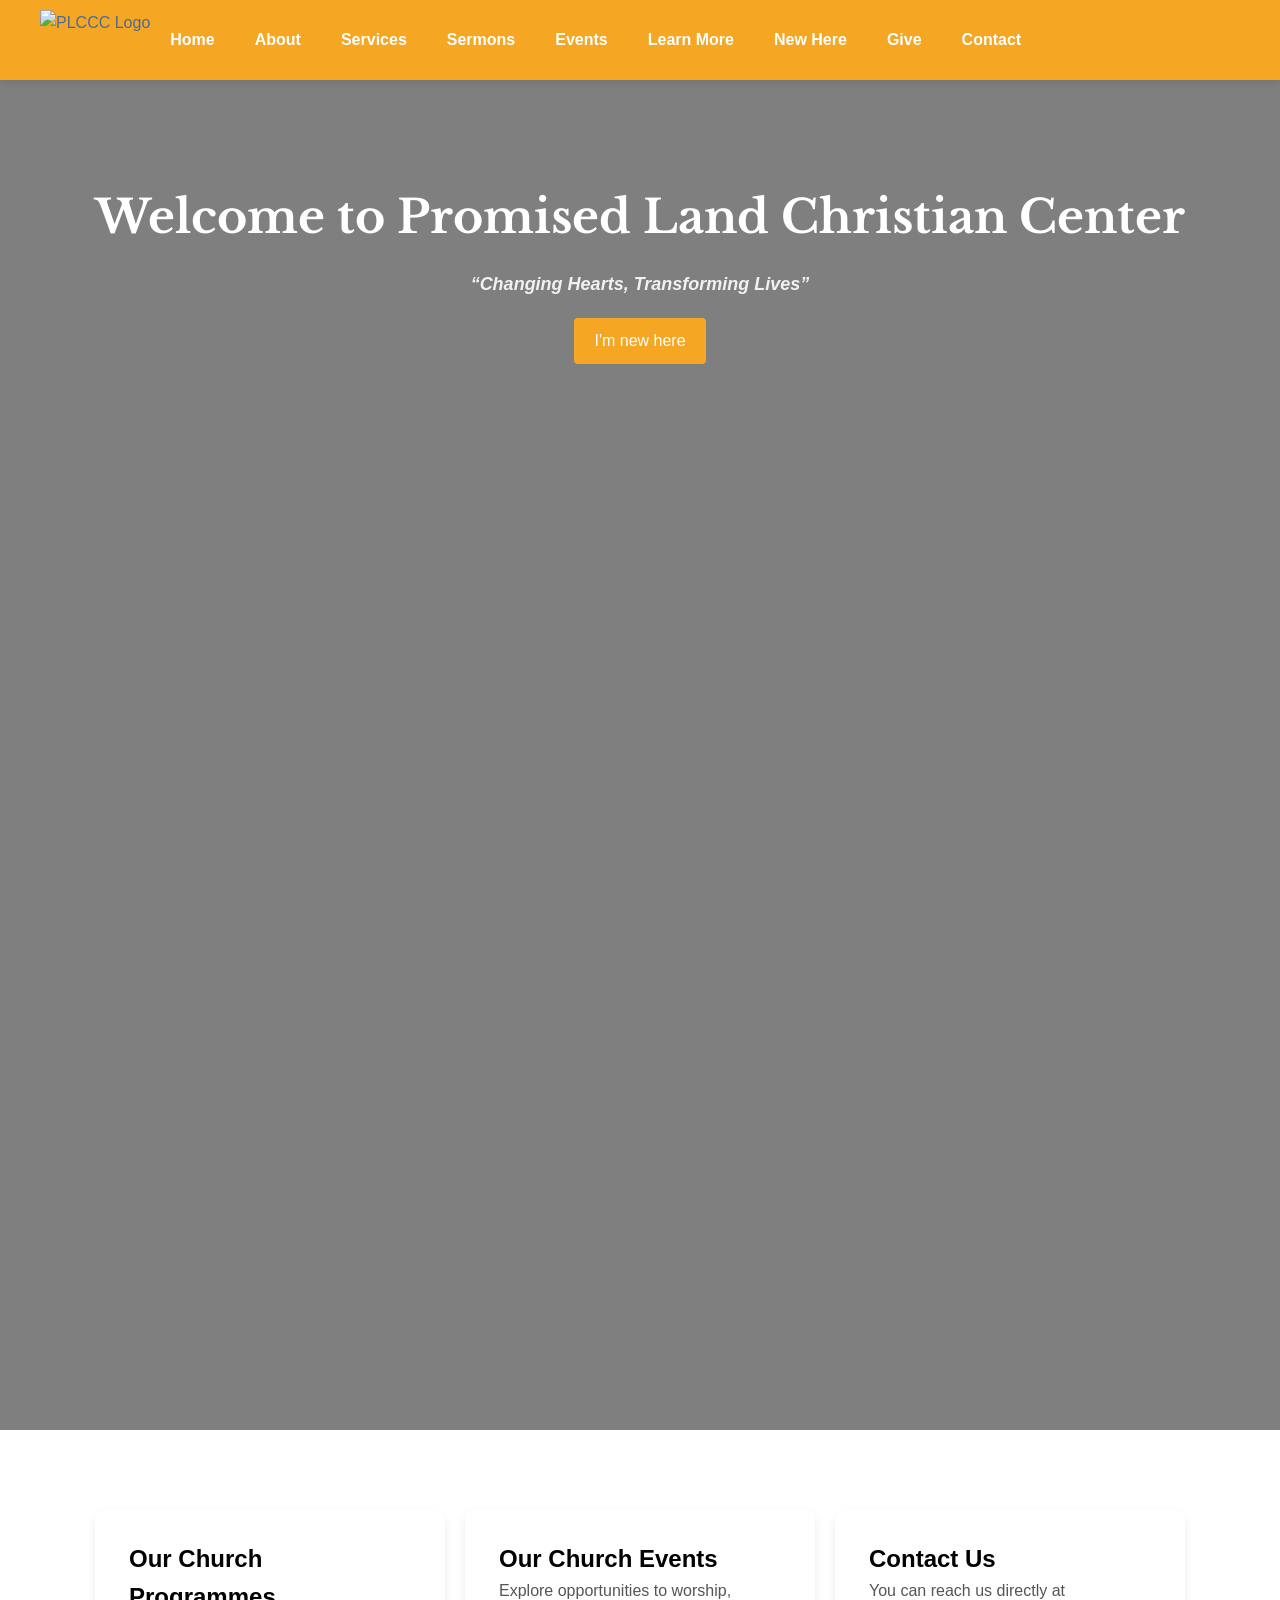
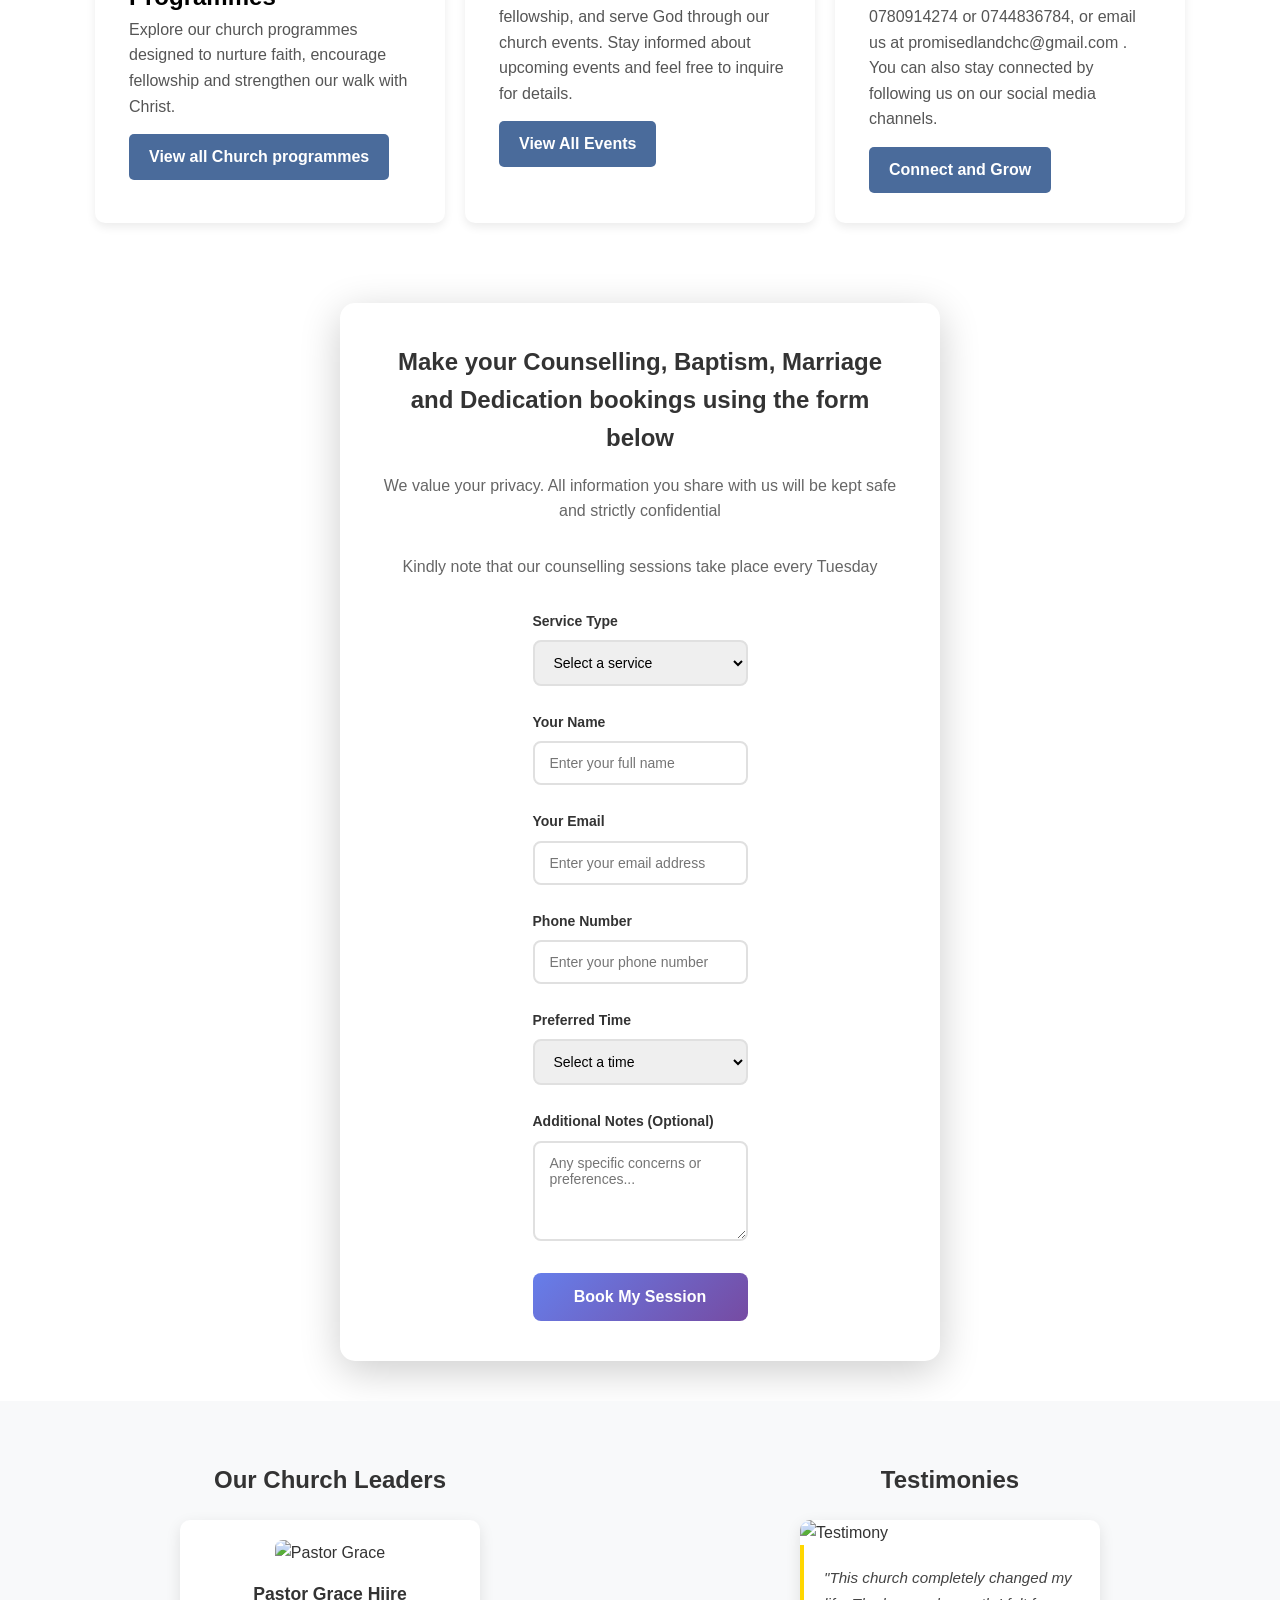
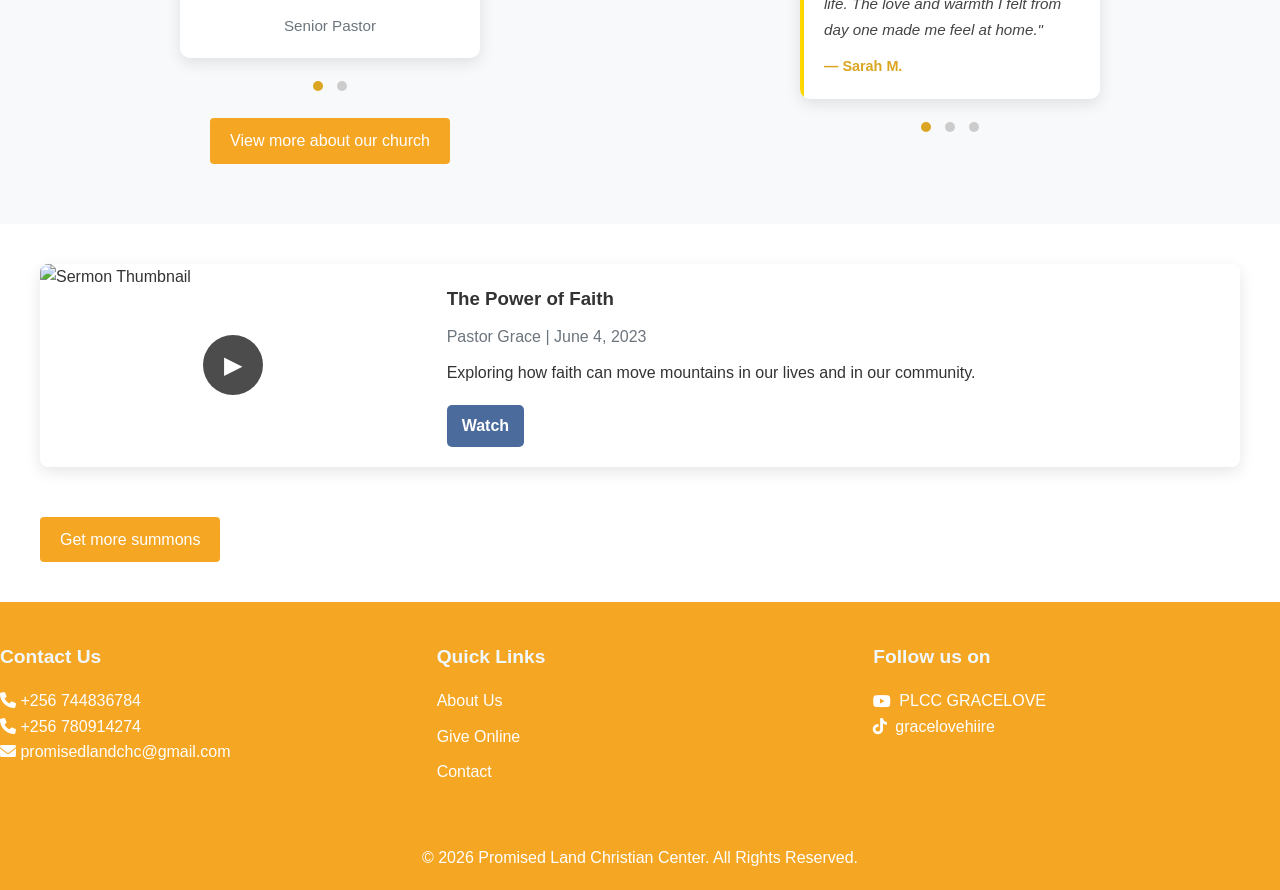
==== index.html @ 49cdf3f5 "Initial commit - code only" ====
<!DOCTYPE html>
<html lang="en">

<head>
    <meta charset="UTF-8">
    <meta name="viewport" content="width=device-width, initial-scale=1.0, maximum-scale=1.0, user-scalable=no">
    <title>Promised Land Christian Center - Home</title>
    <link rel="stylesheet" href="style.css">
    <link rel="stylesheet" href="https://cdnjs.cloudflare.com/ajax/libs/font-awesome/6.0.0/css/all.min.css">
    <link
        href="https://fonts.googleapis.com/css2?family=Playfair+Display:wght@600;700&family=Merriweather:wght@700&family=Cinzel:wght@600&display=swap"
        rel="stylesheet">
    <link
        href="https://fonts.googleapis.com/css2?family=Libre+Baskerville:wght@700&family=EB+Garamond:wght@600&family=Lora:wght@700&family=Forum&display=swap"
        rel="stylesheet">

</head>

<body>
    <header>
        <button class="mobile-menu-btn">☰</button>

        <nav class="desktop-nav">
            <div class="logo"><a href="index.html">
                    <img src="images/mee.png" alt="PLCCC Logo" class="logo">
                </a>
            </div>
            <ul>
                <li><a href="index.html">Home</a></li>
                <li><a href="about.html">About</a></li>
                <li><a href="services.html">Services</a></li>
                <li><a href="sermon.html">Sermons</a></li>
                <li><a href="events.html">Events</a></li>
                <li><a href="Learnmore.html">Learn More</a></li>
                <li><a href="new-here.html">New Here</a></li>
                <li><a href="give.html">Give</a></li>
                <li><a href="contact.html">Contact</a></li>
            </ul>
        </nav>
    </header>

    <div class="mobile-nav-overlay"></div>
    <nav class="mobile-nav">
        <ul>
            <li><a href="index.html">Home</a></li>
            <li><a href="about.html">About</a></li>
            <li><a href="services.html">Services</a></li>
            <li><a href="sermon.html">Sermons</a></li>
            <li><a href="events.html">Events</a></li>
            <li><a href="Learnmore.html">Learn More</a></li>
            <li><a href="new-here.html">New Here</a></li>
            <li><a href="give.html">Give</a></li>
            <li><a href="contact.html">Contact</a></li>
        </ul>
    </nav>
    <section class="hero">
        <div class="hero-content">
            <h1 style="font-family:'Libre Baskerville', serif; font-size:46px; font-weight:700; color:#ffffff;">
                Welcome to Promised Land Christian Center
            </h1>
            <h2 style="font-family:'Montserrat', sans-serif; font-size:18px; font-style:italic; color:#f1f1f1;">
                “Changing Hearts, Transforming Lives”
            </h2>
            <a href="new-here.html" class="btn">I'm new here</a>
        </div>
    </section>
    <div class="container" id="church-section">
        <section class="service-times">
            <h2>Our Church Programmes</h2>
            <p>Explore our church programmes designed to nurture faith, encourage fellowship and strengthen our walk
                with Christ.</p>
            <a href="services.html" class="btn">View all Church programmes</a>
        </section>

        <section>
            <h2>Our Church Events</h2>
            <p>Explore opportunities to worship, fellowship, and serve God through our church events. Stay informed
                about upcoming events and feel free to inquire for details.
            </p>
            <a href="events.html" class="btn">View All Events</a>
        </section>

        <section>
            <h2>Contact Us</h2>
            <p>You can reach us directly at 0780914274 or 0744836784, or email us at promisedlandchc@gmail.com
                . You can also stay connected by following us on our social media channels.
            </p>
            <a href="contact.html" class="btn">Connect and Grow</a>
        </section>
    </div>
    <div class="session">
        <h1>Make your Counselling, Baptism, Marriage and Dedication bookings using the form below</h1>
        <p>We value your privacy. All information you share with us will be kept safe and strictly confidential
        </p>
        <p>Kindly note that our counselling sessions take place every Tuesday</p>
        <form id="bookingForm" method="POST" action="submit_booking.php">
            <div class="form-group">
                <label for="serviceType">Service Type</label>
                <select id="serviceType" name="serviceType" required>
                    <option value="">Select a service</option>
                    <option value="counselling">Counselling</option>
                    <option value="baptism">Baptism</option>
                    <option value="marriage">Marriage</option>
                    <option value="dedication">Dedication</option>
                </select>
            </div>

            <div class="form-group">
                <label for="name">Your Name</label>
                <input type="text" id="name" name="name" required placeholder="Enter your full name">
            </div>
            <div class="form-group" id="childNameGroup">
                <label for="childName">Child's Name:</label>
                <input type="text" id="childName" name="childName">
            </div>

            <div class="form-group">
                <label for="email">Your Email</label>
                <input type="email" id="email" name="email" required placeholder="Enter your email address">
            </div>

            <div class="form-group">
                <label for="phone">Phone Number</label>
                <input type="tel" id="phone" name="phone" placeholder="Enter your phone number">
            </div>

            <div class="form-group" id="dateGroup">
                <label for="preferredDate">Preferred Date</label>
                <input type="date" id="preferredDate" name="preferredDate">
            </div>

            <div class="form-group">
                <label for="preferredTime">Preferred Time</label>
                <select id="preferredTime" name="preferredTime" required>
                    <option value="">Select a time</option>
                    <option value="09:00 AM">09:00 AM</option>
                    <option value="10:00 AM">10:00 AM</option>
                    <option value="11:00 AM">11:00 AM</option>
                    <option value="12:00 PM">12:00 PM</option>
                    <option value="01:00 PM">01:00 PM</option>
                    <option value="02:00 PM">02:00 PM</option>
                    <option value="03:00 PM">03:00 PM</option>
                    <option value="04:00 PM">04:00 PM</option>
                </select>
            </div>

            <div class="form-group">
                <label for="message">Additional Notes (Optional)</label>
                <textarea id="message" name="message" placeholder="Any specific concerns or preferences..."></textarea>
            </div>

            <button type="submit">Book My Session</button>
        </form>

        <div class="loader" id="loader" style="display:none;">Submitting...</div>

        <div class="confirmation" id="confirmation" style="display:none;">
            <h2>Booking Received!</h2>
            <p>Thank you for booking a session with us.</p>
        </div>
    </div>
    <section class="two-column-section">

        <!-- LEFT: Pastor Slideshow -->
        <div class="left-column">
            <h2>Our Church Leaders</h2>
            <div class="leaders-slideshow">
                <div class="leader-slide active">
                    <div class="leader-card">
                        <img src="images/Pastor Grace.jpg" alt="Pastor Grace">
                        <h3>Pastor Grace Hiire</h3>
                        <p>Senior Pastor</p>
                    </div>
                </div>
                <div class="leader-slide">
                    <div class="leader-card">
                        <img src="images/Pastor.jpg" alt="Pastor Kennedy">
                        <h3>Pastor Kennedy Hiire</h3>
                        <p>Senior Pastor</p>
                    </div>
                </div>
                <div class="slideshow-dots">
                    <span class="dot active" onclick="goToLeader(0)"></span>
                    <span class="dot" onclick="goToLeader(1)"></span>
                </div>
            </div>
            <div class="staff-button-wrapper">
                <a href="about.html" class="btn btn-church">View more about our church</a>
            </div>
        </div>

        <!-- RIGHT: Testimonies Slideshow -->
        <div class="right-column">
            <h2>Testimonies</h2>
            <div class="testimony-slideshow">
                <div class="testimony-slide active">
                    <div class="testimony-card">
                        <img src="images/2.jpg" alt="Testimony">
                        <div class="testimony-text">
                            <p>"This church completely changed my life. The love and warmth I felt from day one made me
                                feel at home."</p>
                            <span class="testimony-name">— Sarah M.</span>
                        </div>
                    </div>
                </div>
                <div class="testimony-slide">
                    <div class="testimony-card">
                        <img src="images/3.jpg" alt="Testimony">
                        <div class="testimony-text">
                            <p>"The teachings here have strengthened my faith in ways I never imagined. God is truly at
                                work in this place."</p>
                            <span class="testimony-name">— James K.</span>
                        </div>
                    </div>
                </div>
                <div class="testimony-slide">
                    <div class="testimony-card">
                        <img src="images/1.jpg" alt="Testimony">
                        <div class="testimony-text">
                            <p>"Promised Land Christian Center gave me a community that prays together and grows
                                together."</p>
                            <span class="testimony-name">— Ruth A.</span>
                        </div>
                    </div>
                </div>
                <div class="slideshow-dots">
                    <span class="dot active" onclick="goToTestimony(0)"></span>
                    <span class="dot" onclick="goToTestimony(1)"></span>
                    <span class="dot" onclick="goToTestimony(2)"></span>
                </div>
            </div>
        </div>
    </section>
    <section class="sermon-list">
        <div class="sermon-item" data-series="faith" data-speaker="john" data-date="2023-06-04">
            <div class="sermon-thumbnail">
                <img src="images/faith.jpg" alt="Sermon Thumbnail">
                <div class="play-button">▶</div>
            </div>
            <div class="sermon-details">
                <h3>The Power of Faith</h3>
                <p class="sermon-meta">Pastor Grace | June 4, 2023</p>
                <p class="sermon-description">Exploring how faith can move mountains in our lives and in our
                    community.</p>
                <div class="sermon-actions">
                    <a href="#" class="watch-button">Watch</a>
                </div>
            </div>
        </div>
        <a href="sermon.html" class="btn">Get more summons</a>
    </section>
    <footer>
        <div class="footer-content">
            <div class="footer-section">
                <h3 class="me" style="color:aliceblue">Contact Us</h3>
                <p><i class="fas fa-phone"></i> +256 744836784</p>
                <p><i class="fas fa-phone"></i> +256 780914274</p>
                <p><i class="fas fa-envelope"></i> promisedlandchc@gmail.com</p>
            </div>
            <div class="footer-section">
                <h3 class="me1" style="color:aliceblue">Quick Links</h3>
                <ul>
                    <li><a href="about.html">About Us</a></li>
                    <li><a href="give.html">Give Online</a></li>
                    <li><a href="contact.html">Contact</a></li>
                </ul>
            </div>
            <div class="footer-section">
                <h3 class="me2" style="color:aliceblue">Follow us on</h3>
                <div class="social-icons">
                    <ul class="social-list">

                        <a href="https://www.youtube.com/@PLCCGRACELOVE"><i class="fab fa-youtube"></i> PLCC
                            GRACELOVE</a>
                        <a href="https://www.tiktok.com/@gracelovehiire?_r=1&_t=ZM-929jctxKf0t"><i
                                class="fab fa-tiktok"></i>
                            gracelovehiire</a>
                    </ul>
                </div>
            </div>

        </div>
        </div>
        <div class="footer-bottom">
            <p>&copy; 2026 Promised Land Christian Center. All Rights Reserved.</p>
        </div>
    </footer>
    <div class="mobile-nav-overlay"></div>
    <script src="js/main.js"></script>
</body>

</html>
---- style.css ----
/* Global Styles */
:root {
    --primary-color: #4a6b9b;
    --secondary-color: #6d8cbc;
    --accent-color: #f5a623;
    --light-color: #f8f9fa;
    --dark-color: #343a40;
    --text-color: #333;
    --text-light: #6c757d;
}

* {
    margin: 0;
    padding: 0;
    box-sizing: border-box;
}

body {
    font-family: 'Open Sans', sans-serif;
    line-height: 1.6;
    color: var(--text-color);
    background-color: #fff;
}

a {
    text-decoration: none;
    color: var(--primary-color);
    transition: all 0.3s ease;
}

a:hover {
    color: var(--accent-color);
}

/*img {
    max-width: 100%;
    height: auto;
}*/
.container {
    display: flex;
    gap: 20px;
    padding: 40px;
    flex-wrap: wrap;
    justify-content: center;
}

.container section {
    background-color: white;
    padding: 30px;
    border-radius: 10px;
    flex: 1;
    min-width: 250px;
    max-width: 350px;
    border-left: 4px solid transparent;
    box-shadow: 0 4px 10px rgba(0, 0, 0, 0.08);
    transition: all 0.3s ease;
    cursor: pointer;
}

.container section:hover {
    transform: translateY(-8px);
    border-left: 4px solid gold;
    box-shadow: 0 10px 25px rgba(0, 0, 0, 0.15);
    background-color: #f0f7ff;
    /* light blue tint */
}

.container section h2 {
    color: black;
    transition: color 0.3s ease;
}

.container section:hover h2 {
    color: goldenrod;
}

.container section p {
    color: #555;
    transition: color 0.3s ease;
}

.container section:hover p {
    color: #222;
}

.container section .btn {
    display: inline-block;
    margin-top: 15px;
    padding: 10px 20px;
    background-color: #4a6b9b !important;
    color: white !important;
    border-radius: 5px;
    text-decoration: none;
    font-weight: 600;
    transition: all 0.3s ease;
}

.container section:hover .btn {
    background-color: gold !important;
    color: black !important;
    box-shadow: 0 4px 12px rgba(218, 165, 32, 0.4);
}


.pastors-container {
    display: flex;
    justify-content: center;
    align-items: center;
    min-height: 100vh;
    padding: 20px;
}

.pastors-section {
    text-align: center;
    max-width: 800px;
    width: 100%;
}

.pastor-card {
    margin: 30px 0;
    padding: 20px;
    background: #f9f9f9;
    border-radius: 8px;
    box-shadow: 0 2px 5px rgba(0, 0, 0, 0.1);
}

.pastor-card img {
    width: 200px;
    height: 200px;
    border-radius: 50%;
    object-fit: cover;
    margin: 15px auto;
    display: block;
}

.btn {
    display: inline-block;
    padding: 10px 20px;
    background: #f5a623;
    color: white;
    text-decoration: none;
    border-radius: 4px;
    margin-top: 20px;
}

/* Header Styles */
header {
    background-color: #f5a623;
    box-shadow: 0 2px 10px rgba(0, 0, 0, 0.1);
    position: sticky;
    top: 0;
    z-index: 1000;
}

.mobile-menu-btn {
    display: none;
}

nav.desktop-nav,
.desktop-nav {
    width: 100vw;
    margin-left: calc(-50vw + 50%);
    background-color: #f5a623;
    display: flex;
    align-items: center;
    height: 80px;
}

.desktop-nav .logo {
    padding-left: 20px;
}

.desktop-nav .logo img {
    height: 60px;
    display: block;
}

.desktop-nav ul {
    display: flex;
    justify-content: flex-start;
    align-items: center;
    list-style: none;
    background-color: #f5a623;
    margin: 0;
    padding: 0;
    max-width: 100%;
    flex: 1;
}

.desktop-nav ul li {
    margin: 0;
    padding: 0;
}

.desktop-nav ul li a {
    display: block;
    padding: 15px 20px;
    color: #fff !important;
    font-weight: 600;
    text-align: center;
    text-decoration: none !important;
    transition: background-color 0.3s ease;
}

.desktop-nav ul li a:hover {
    background-color: rgba(255, 255, 255, 0.15);
}

.desktop-nav ul li a.active {
    background-color: rgba(255, 255, 255, 0.25);
}

.mobile-nav {
    display: none;
}

.mobile-nav-overlay {
    display: none;
}

.hero {
    position: relative;
    color: white;
    text-align: center;
    padding: 100px 20px;
    margin-bottom: 40px;
    min-height: 150vh;
    height: 100%;
}

.hero h1 {
    font-size: 3rem;
    margin-bottom: 1rem;
    color: whitesmoke;
}

.hero p {
    font-size: 1rem;
    color: whitesmoke;
}

.hero-bg {
    position: absolute;
    inset: 0;
    background-size: cover;
    background-position: center;
    background-repeat: no-repeat;
    transition: opacity 1.5s ease-in-out;
    z-index: 0;
}

.hero-content {
    position: relative;
    z-index: 1;
}

.cta-button {
    display: inline-block;
    background-color: var(--accent-color);
    color: white;
    padding: 12px 25px;
    border-radius: 5px;
    font-weight: 600;
    text-transform: uppercase;
    letter-spacing: 1px;
    transition: all 0.3s ease;
}

.cta-button:hover {
    background-color: #e6951f;
    transform: translateY(-3px);
    box-shadow: 0 5px 15px rgba(0, 0, 0, 0.1);
}

.int {
    text-align: center;
}

.btn-church {
    display: block;
    margin: 0 auto;
    text-align: center;
    width: fit-content;
}

section {
    padding: 40px;
}

.btn:hover {
    background: #d4900a;
}

.page-header {
    text-align: center;
    margin-bottom: 40px;
}

.page-header h1 {
    font-size: 2.2rem;
    color: var(--primary-color);
    margin-bottom: 10px;
}

.two-column-section {
    display: flex;
    gap: 40px;
    padding: 60px 40px;
    align-items: flex-start;
    background-color: #f8f9fa;
}

.left-column,
.right-column {
    flex: 1;
    text-align: center;
}

.left-column h2,
.right-column h2 {
    font-size: 1.5rem;
    color: #333;
    margin-bottom: 20px;
}

.leaders-slideshow,
.testimony-slideshow {
    max-width: 300px;
    margin: 0 auto;
}

.leader-slide,
.testimony-slide {
    display: none;
}

.leader-slide.active,
.testimony-slide.active {
    display: block;
}

.leader-card {
    background: white;
    border-radius: 10px;
    box-shadow: 0 5px 15px rgba(0, 0, 0, 0.1);
    padding: 20px;
    text-align: center;
}

.leader-card img {
    width: 100%;
    height: 200px;
    object-fit: cover;
    border-radius: 8px;
    margin-bottom: 15px;
}

.leader-card h3 {
    font-size: 1.1rem;
    color: #333;
    margin-bottom: 5px;
}

.leader-card p {
    color: #6c757d;
    font-size: 0.95rem;
}

.testimony-card {
    background: white;
    border-radius: 10px;
    box-shadow: 0 5px 15px rgba(0, 0, 0, 0.1);
    overflow: hidden;
    text-align: left;
}

.testimony-card img {
    width: 100%;
    height: 180px;
    object-fit: cover;
}

.testimony-text {
    padding: 20px;
    border-left: 4px solid gold;
}

.testimony-text p {
    font-style: italic;
    color: #444;
    font-size: 0.95rem;
    line-height: 1.7;
    margin-bottom: 10px;
}

.testimony-name {
    color: goldenrod;
    font-weight: 600;
    font-size: 0.9rem;
}

.slideshow-dots {
    margin-top: 15px;
}

.dot {
    display: inline-block;
    width: 10px;
    height: 10px;
    background: #ccc;
    border-radius: 50%;
    margin: 0 5px;
    cursor: pointer;
    transition: background 0.3s ease;
}

.dot.active {
    background: goldenrod;
}

.staff-button-wrapper {
    margin-top: 20px;
}

@media (max-width: 768px) {
    .two-column-section {
        flex-direction: column;
        padding: 40px 20px;
    }
}


/* Responsive */
@media (max-width: 768px) {
    .two-column-section {
        flex-direction: column;
        padding: 40px 20px;
    }
}

.read-more-btn {
    color: goldenrod;
    font-weight: 600;
    cursor: pointer;
    font-size: 0.85rem;
    display: block;
    margin-top: 5px;
}

.read-more-btn:hover {
    color: #b8860b;
}

.animate-hidden {
    opacity: 0;
    transform: translateY(50px);
}

.animate-visible {
    opacity: 1;
    transform: translateY(0);
}

.about-leaders-section {
    padding: 60px 40px;
    text-align: center;
    background-color: #f8f9fa;
}

.about-leaders-section h2 {
    font-size: 2rem;
    color: #333;
    margin-bottom: 40px;
}

.about-leaders-grid {
    display: grid;
    grid-template-columns: repeat(4, 1fr);
    gap: 20px;
    max-width: 1200px;
    margin: 0 auto;
}

.about-leader-card {
    background: white;
    border-radius: 10px;
    box-shadow: 0 5px 15px rgba(0, 0, 0, 0.08);
    overflow: hidden;
    display: flex;
    flex-direction: column;
    transition: transform 0.3s ease, box-shadow 0.3s ease;
}

.about-leader-card:hover {
    transform: translateY(-5px);
    box-shadow: 0 10px 25px rgba(0, 0, 0, 0.15);
    border-left: 4px solid gold;
}

.about-leader-card img {
    width: 100%;
    height: 200px;
    object-fit: cover;
    object-position: top;
}

.about-leader-info {
    padding: 15px;
    text-align: left;
    border-top: 3px solid goldenrod;
}

.about-leader-info h3 {
    font-size: 1rem;
    color: #333;
    margin-bottom: 4px;
}

.about-leader-role {
    color: goldenrod;
    font-weight: 600;
    font-size: 0.85rem;
    margin-bottom: 8px;
}

.about-leader-bio {
    color: #6c757d;
    font-size: 0.85rem;
    line-height: 1.6;
}

@media (max-width: 1024px) {
    .about-leaders-grid {
        grid-template-columns: repeat(2, 1fr);
    }
}

@media (max-width: 600px) {
    .about-leaders-grid {
        grid-template-columns: 1fr;
    }
}

.gallery-section {
    padding: 60px 40px;
    text-align: center;
    background-color: #f8f9fa;
}

.gallery-section h2 {
    font-size: 2.5rem;
    color: #4a6b9b;
    margin-bottom: 10px;
}

.gallery-section p {
    font-size: 1.1rem;
    color: #6c757d;
    margin-bottom: 40px;
}

.gallery-grid {
    display: grid;
    grid-template-columns: repeat(auto-fit, minmax(300px, 1fr));
    gap: 20px;
    max-width: 1200px;
    margin: 0 auto;
}

.gallery-item {
    position: relative;
    overflow: hidden;
    border-radius: 10px;
    box-shadow: 0 5px 15px rgba(0, 0, 0, 0.1);
    cursor: pointer;
    transition: transform 0.3s ease;
    aspect-ratio: 4/3;
}

.gallery-item:hover {
    transform: translateY(-5px);
    box-shadow: 0 8px 25px rgba(0, 0, 0, 0.15);
}

.gallery-item img {
    width: 100%;
    height: 100%;
    object-fit: cover;
    transition: transform 0.3s ease;
}

.gallery-item:hover img {
    transform: scale(1.1);
}

.gallery-overlay {
    position: absolute;
    bottom: 0;
    left: 0;
    right: 0;
    background: linear-gradient(to top, rgba(0, 0, 0, 0.7), transparent);
    padding: 20px;
    transform: translateY(100%);
    transition: transform 0.3s ease;
}

.gallery-item:hover .gallery-overlay {
    transform: translateY(0);
}

.gallery-overlay span {
    color: white;
    font-size: 1.2rem;
    font-weight: 600;
    text-shadow: 2px 2px 4px rgba(0, 0, 0, 0.5);
}

.card-slides {
    width: 100%;
    height: 100%;
    position: relative;
}

.card-slide {
    position: absolute;
    top: 0;
    left: 0;
    width: 100%;
    height: 100%;
    object-fit: cover;
    opacity: 0;
    transition: opacity 0.8s ease;
}

.card-slide.active {
    opacity: 1;
}

@media (max-width: 768px) {
    .gallery-grid {
        grid-template-columns: repeat(auto-fit, minmax(250px, 1fr));
        gap: 15px;
    }

    .gallery-section {
        padding: 40px 20px;
    }

    .gallery-section h2 {
        font-size: 2rem;
    }


    .event-cards {
        display: grid;
        grid-template-columns: repeat(auto-fit, minmax(250px, 1fr));
        gap: 20px;
        margin-bottom: 30px;
    }
}

.connect-card {
    display: flex;
    gap: 30px;
    background: white;
    border-radius: 15px;
    box-shadow: 0 5px 20px rgba(0, 0, 0, 0.1);
    padding: 30px;
    max-width: 900px;
    margin: 40px auto;
    flex-wrap: wrap;
}

/* LEFT */
.connect-left {
    flex: 1;
    min-width: 220px;
    border-right: 2px solid #f0f0f0;
    padding-right: 30px;
}

.connect-left h3 {
    color: #333;
    font-size: 1.2rem;
    margin-bottom: 12px;
}

.connect-desc {
    color: #6c757d;
    font-size: 0.9rem;
    line-height: 1.7;
    margin-bottom: 20px;
}

.daily-list {
    list-style: none;
    padding: 0;
    margin-bottom: 25px;
    display: flex;
    flex-direction: column;
    gap: 10px;
}

.daily-list li {
    font-size: 0.9rem;
    color: #444;
    display: flex;
    align-items: center;
    gap: 8px;
    background: #f8f9fa;
    padding: 8px 12px;
    border-radius: 6px;
    border-left: 3px solid goldenrod;
}

.follow-title {
    margin-bottom: 15px;
}

.connect-icons {
    display: flex;
    flex-direction: column;
    gap: 15px;
    align-items: flex-start;
}

.icon-btn {
    display: flex;
    align-items: center;
    gap: 12px;
    padding: 10px 20px;
    border-radius: 10px;
    text-decoration: none;
    font-weight: 600;
    font-size: 0.95rem;
    transition: transform 0.2s ease;
    width: 180px;
    justify-content: center;
}

.tiktok-btn {
    background: linear-gradient(45deg, #00f2ea, #ff0050);
    color: white;
}

.tiktok-btn i {
    font-size: 1.3rem;
}

.meet-btn {
    background: #f1f3f4;
    color: #333;
}

.meet-btn img {
    width: 22px;
    height: 22px;
}

@keyframes bounce {

    0%,
    100% {
        transform: translateY(0);
    }

    25% {
        transform: translateY(-10px);
    }

    50% {
        transform: translateY(-5px);
    }

    75% {
        transform: translateY(-8px);
    }
}

.icon-btn.bouncing {
    animation: bounce 0.6s ease;
}

/* RIGHT */
.connect-right {
    flex: 1;
    min-width: 220px;
}

.connect-right h3 {
    color: #333;
    font-size: 1.2rem;
    margin-bottom: 20px;
}

.programme-list {
    list-style: none;
    padding: 0;
    display: flex;
    flex-direction: column;
    gap: 12px;
}

.programme-list li {
    background: #f8f9fa;
    border-radius: 8px;
    padding: 12px 15px;
    border-left: 4px solid goldenrod;
}

.prog-title {
    font-weight: 700;
    color: #333;
    margin-bottom: 6px;
    font-size: 0.95rem;
}

.programme-list li p {
    margin: 3px 0;
    font-size: 0.88rem;
    color: #555;
    display: flex;
    align-items: center;
    gap: 8px;
}

@media (max-width: 768px) {
    .connect-left {
        border-right: none;
        border-bottom: 2px solid #f0f0f0;
        padding-right: 0;
        padding-bottom: 20px;
    }
}

.event-card {
    background-color: white;
    border-radius: 8px;
    box-shadow: 0 5px 15px rgba(0, 0, 0, 0.1);
    padding: 20px;
    transition: transform 0.3s ease;
}

.event-card:hover {
    transform: translateY(-5px);
}

.sermon-container {
    display: flex;
    flex-wrap: wrap;
    gap: 30px;
    margin-bottom: 40px;
}

.sermon-video {
    flex: 1;
    min-width: 300px;
}

.sermon-info {
    flex: 1;
    min-width: 300px;
}

footer {
    background-color: #f5a623;
    color: white;
    padding: 40px 0 20px;
}

.footer-content {
    display: grid;
    grid-template-columns: repeat(auto-fit, minmax(250px, 1fr));
    gap: 30px;
    margin-bottom: 30px;
}

.footer-section h3 {
    color: var(--accent-color);
    margin-bottom: 15px;
    font-size: 1.2rem;
}

.footer-section ul {
    list-style: none;
}

.footer-section ul li {
    margin-bottom: 10px;
}

.footer-section ul li a {
    color: white;
}

.footer-bottom {
    text-align: center;
    padding-top: 20px;
    border-top: blue;
}

.social-icons a {
    opacity: 1 !important;
    color: white;
}

.social-list {
    list-style: none;
    padding-left: 0;
}

.social-list li {
    margin-bottom: 10px;
}

.social-list a {
    color: white;
    text-decoration: none;
    display: flex;
    align-items: center;
    gap: 8px;
}

.session {
    max-width: 600px;
    width: 90%;
    margin: 40px auto;
    background: white;
    padding: 40px;
    border-radius: 15px;
    box-shadow: 0 10px 40px rgba(0, 0, 0, 0.2);
    display: flex;
    flex-direction: column;
    align-items: center;
    justify-content: center;
}

.session h1 {
    color: #333;
    margin-bottom: 15px;
    font-size: 24px;
    text-align: center;
}

.session p {
    color: #666;
    margin-bottom: 30px;
    text-align: center;
    line-height: 1.6;
}

.form-group {
    margin-bottom: 25px;
    display: block;
    width: 100%;
}

label {
    display: block;
    margin-bottom: 8px;
    color: #333;
    font-weight: 600;
    font-size: 14px;
}

input[type="text"],
input[type="email"],
input[type="tel"],
input[type="date"],
select,
textarea {
    width: 100%;
    padding: 12px 15px;
    border: 2px solid #e0e0e0;
    border-radius: 8px;
    font-size: 14px;
    transition: all 0.3s ease;
    font-family: inherit;
}

input:focus,
select:focus,
textarea:focus {
    outline: none;
    border-color: #667eea;
    box-shadow: 0 0 0 3px rgba(102, 126, 234, 0.1);
}

textarea {
    resize: vertical;
    min-height: 100px;
}

button[type="submit"] {
    width: 100%;
    padding: 15px;
    background: linear-gradient(135deg, #667eea 0%, #764ba2 100%);
    color: white;
    border: none;
    border-radius: 8px;
    font-size: 16px;
    font-weight: 600;
    cursor: pointer;
    transition: transform 0.2s ease, box-shadow 0.2s ease;
}

button[type="submit"]:hover {
    transform: translateY(-2px);
    box-shadow: 0 5px 20px rgba(102, 126, 234, 0.4);
}

button[type="submit"]:active {
    transform: translateY(0);
}

.loader {
    text-align: center;
    color: #667eea;
    font-size: 18px;
    padding: 20px;
    font-weight: 600;
}

.confirmation {
    text-align: center;
    padding: 30px;
    background: #f0f7ff;
    border-radius: 8px;
    border: 2px solid #667eea;
}

.confirmation h2 {
    color: #667eea;
    margin-bottom: 10px;
}

.confirmation p {
    color: #333;
    margin: 0;
}

.hidden {
    display: none !important;
}

.work {
    background: linear-gradient(rgba(0, 0, 0, 0.5), rgba(0, 0, 0, 0.5)), url('images/about.jpg');
    background-size: cover;
    background-position: center;
    background-repeat: no-repeat;
    color: white;
    text-align: center;
    padding: 100px 20px;
    margin-bottom: 40px;
    min-height: 50vh;
    height: 100%;
}

.about-section {
    margin-bottom: 40px;
}

.staff-grid {
    display: grid;
    grid-template-columns: repeat(auto-fit, minmax(200px, 1fr));
    gap: 30px;
    margin-top: 30px;
}

.staff-member {
    text-align: center;
}

.staff-member img {
    border-radius: 50%;
    width: 150px;
    height: 150px;
    object-fit: cover;
    margin-bottom: 15px;
    border: 5px solid var(--light-color);
    box-shadow: 0 5px 15px rgba(0, 0, 0, 0.1);
}

.programme {
    font-size: 1.2rem;
    text-align: center;
}

.service-cards {
    display: grid;
    grid-template-columns: repeat(auto-fit, minmax(250px, 1fr));
    gap: 20px;
    margin: 30px 0;
}

.service-card {
    background-color: white;
    border-radius: 8px;
    box-shadow: 0 5px 15px rgba(0, 0, 0, 0.1);
    padding: 20px;
    text-align: center;
}

.location-container {
    display: flex;
    flex-wrap: wrap;
    gap: 30px;
    margin: 30px 0;
}

.address {
    flex: 1;
    min-width: 300px;
}

.map {
    flex: 2;
    min-width: 300px;
    height: 400px;
}

.map iframe {
    width: 100%;
    height: 100%;
    border-radius: 8px;
}

.ministries-grid {
    display: grid;
    grid-template-columns: repeat(auto-fit, minmax(300px, 1fr));
    gap: 30px;
    margin: 30px 0;
}

.ministry-card {
    background-color: white;
    border-radius: 8px;
    overflow: hidden;
    box-shadow: 0 5px 15px rgba(0, 0, 0, 0.1);
    transition: transform 0.3s ease;
}

.ministry-card:hover {
    transform: translateY(-5px);
}

.ministry-card h2 {
    padding: 15px 20px 0;
    color: var(--primary-color);
}

.ministry-card p {
    padding: 10px 20px;
    color: var(--text-light);
}

.ministry-card .cta-button {
    margin: 15px 20px 20px;
    display: inline-block;
}

.calendar-navigation {
    display: flex;
    justify-content: space-between;
    align-items: center;
    margin: 20px 0;
}

.calendar-grid {
    display: grid;
    grid-template-columns: repeat(7, 1fr);
    gap: 10px;
    margin-bottom: 30px;
}

.calendar-header {
    background-color: var(--primary-color);
    color: white;
    text-align: center;
    padding: 10px;
    font-weight: bold;
}

.calendar-day {
    background-color: white;
    border: 1px solid #eee;
    padding: 10px;
    min-height: 80px;
    position: relative;
}

.calendar-day.empty {
    background-color: #f9f9f9;
}

.event-item {
    display: flex;
    margin-bottom: 20px;
    background-color: white;
    border-radius: 8px;
    overflow: hidden;
    box-shadow: 0 5px 15px rgba(0, 0, 0, 0.1);
}

.event-date {
    background-color: var(--primary-color);
    color: white;
    padding: 15px;
    text-align: center;
    min-width: 80px;
    display: flex;
    flex-direction: column;
    justify-content: center;
}

.event-day {
    font-size: 1.8rem;
    font-weight: bold;
    line-height: 1;
}

.event-month {
    font-size: 0.9rem;
    text-transform: uppercase;
}

.event-details {
    padding: 15px;
    flex-grow: 1;
}

.event-time {
    color: var(--text-light);
    margin: 5px 0;
}

.sermon-filter {
    background-color: white;
    padding: 20px;
    border-radius: 8px;
    box-shadow: 0 5px 15px rgba(0, 0, 0, 0.1);
    margin-bottom: 30px;
}

.filter-options {
    display: flex;
    flex-wrap: wrap;
    gap: 15px;
}

.filter-options select {
    padding: 10px 15px;
    border-radius: 5px;
    border: 1px solid #ddd;
    flex: 1;
    min-width: 200px;
}

.sermon-item {
    display: flex;
    flex-wrap: wrap;
    margin-bottom: 30px;
    background-color: white;
    border-radius: 8px;
    overflow: hidden;
    box-shadow: 0 5px 15px rgba(0, 0, 0, 0.1);
}

.sermon-thumbnail {
    position: relative;
    flex: 1;
    min-width: 300px;
}

.sermon-thumbnail img {
    width: 100%;
    height: 100%;
    object-fit: cover;
}

.play-button {
    position: absolute;
    top: 50%;
    left: 50%;
    transform: translate(-50%, -50%);
    background-color: rgba(0, 0, 0, 0.7);
    color: white;
    width: 60px;
    height: 60px;
    border-radius: 50%;
    display: flex;
    align-items: center;
    justify-content: center;
    font-size: 1.5rem;
}

.sermon-details {
    flex: 2;
    min-width: 300px;
    padding: 20px;
}

.sermon-meta {
    color: var(--text-light);
    margin: 10px 0;
}

.sermon-actions {
    display: flex;
    gap: 15px;
    margin-top: 20px;
}

.watch-button,
.listen-button,
.notes-button {
    padding: 8px 15px;
    border-radius: 5px;
    font-weight: 600;
}

.watch-button {
    background-color: var(--primary-color);
    color: white;
}

.listen-button {
    background-color: var(--accent-color);
    color: white;
}

.notes-button {
    background-color: #eee;
    color: var(--text-color);
}

.podcast-platforms {
    display: flex;
    flex-wrap: wrap;
    gap: 15px;
    margin-top: 20px;
}

.podcast-button {
    padding: 10px 20px;
    border-radius: 5px;
    color: white;
    font-weight: 600;
    display: inline-flex;
    align-items: center;
    gap: 10px;
}

.apple {
    background-color: #a4b8d4;
}

.spotify {
    background-color: #1DB954;
}

.google {
    background-color: #4285F4;
}

/* Contact Page Styles */
.contact-container {
    display: flex;
    flex-wrap: wrap;
    gap: 30px;
    margin: 30px 0;
}

.contact-info {
    flex: 1;
    min-width: 300px;
}

.staff-contacts {
    margin-top: 20px;
}

.staff-contact {
    background-color: white;
    padding: 15px;
    border-radius: 8px;
    box-shadow: 0 5px 15px rgba(0, 0, 0, 0.1);
    margin-bottom: 15px;
}

.contact-form-container {
    flex: 1;
    min-width: 300px;
}

.contact-form {
    background-color: white;
    padding: 20px;
    border-radius: 8px;
    box-shadow: 0 5px 15px rgba(0, 0, 0, 0.1);
}

.success-message {
    display: none;
    color: #4a6b9b;
    background-color: #d4edda;
    border: 1px solid #c3e6cb;
    padding: 10px 15px;
    border-radius: 5px;
    margin-bottom: 15px;
    font-weight: bold;
    opacity: 0;
    transition: opacity 0.5s ease-in-out;
    align-items: center;
    gap: 8px;
}

.success-message.show {
    display: flex;
    opacity: 1;
}

.success-message.hide {
    opacity: 0;
}

.map-section {
    margin-top: 40px;
}

.map-container {
    height: 400px;
    border-radius: 8px;
    overflow: hidden;
    box-shadow: 0 5px 15px rgba(0, 0, 0, 0.1);
}

/* Social Media Section Styles*/
.contact-info .social-container {
    background: white;
    border-radius: 20px;
    padding: 40px 30px;
    margin-top: 30px;
    box-shadow: 0 5px 20px rgba(0, 0, 0, 0.1);
    text-align: center;
}

.contact-info .social-container h2 {
    color: #333;
    font-size: 1.8em;
    margin-bottom: 15px;
    font-weight: 600;
}

.contact-info .social-container p {
    color: #666;
    font-size: 1em;
    margin-bottom: 30px;
    line-height: 1.6;
}

.contact-info .social-links {
    display: flex;
    justify-content: center;
    gap: 30px;
    flex-wrap: wrap;
}

.contact-info .social-link {
    display: flex;
    flex-direction: column;
    align-items: center;
    text-decoration: none !important;
    transition: transform 0.3s ease;
}

.contact-info .social-link:hover {
    transform: translateY(-10px);
}

.contact-info .icon-wrapper {
    width: 80px;
    height: 80px;
    border-radius: 50%;
    display: flex;
    align-items: center;
    justify-content: center;
    margin-bottom: 12px;
    transition: all 0.3s ease;
    box-shadow: 0 5px 15px rgba(0, 0, 0, 0.2);
}

.contact-info .tiktok-icon {
    background: linear-gradient(45deg, #00f2ea, #ff0050);
}

.contact-info .youtube-icon {
    background: #FF0000;
}

.contact-info .social-link:hover .icon-wrapper {
    box-shadow: 0 8px 25px rgba(0, 0, 0, 0.3);
    transform: scale(1.1);
}

.contact-info .icon-wrapper svg {
    width: 40px;
    height: 40px;
    fill: white;
}

.contact-info .social-name {
    color: #333;
    font-size: 1.1em;
    font-weight: 600;
    margin-top: 5px;
}

.welcome-section {
    display: flex;
    flex-wrap: wrap;
    gap: 2rem;
    margin-bottom: 3rem;
}

.welcome-content {
    flex: 1;
    min-width: 300px;
}

.welcome-image {
    flex: 1;
    min-width: 300px;
}

.welcome-image img {
    width: 100%;
    border-radius: 8px;
    box-shadow: 0 4px 8px rgba(0, 0, 0, 0.1);
}

.expect-container {
    display: grid;
    grid-template-columns: repeat(auto-fit, minmax(300px, 1fr));
    gap: 2rem;
    margin: 2rem 0;
}

.expect-item {
    background: #ddd;
    padding: 1.5rem;
    border-radius: 8px;
    text-align: center;
}

.expect-icon {
    font-size: 2rem;
    color: var(--primary-color);
    margin-bottom: 1rem;
}

.faq-container {
    max-width: 800px;
    margin: 2rem auto;
}

.faq-item {
    margin-bottom: 1rem;
    border: 1px solid #ddd;
    border-radius: 5px;
    overflow: hidden;
}

.faq-question {
    width: 100%;
    padding: 1rem;
    text-align: left;
    background: #f5f5f5;
    border: none;
    cursor: pointer;
    display: flex;
    justify-content: space-between;
    align-items: center;
    font-size: 1rem;
}

.faq-question i {
    transition: transform 0.3s ease;
}

.faq-question.active i {
    transform: rotate(180deg);
}

.faq-answer {
    padding: 0 1rem;
    max-height: 0;
    overflow: hidden;
    transition: max-height 0.3s ease, padding 0.3s ease;
}

.faq-answer.show {
    padding: 1rem;
    max-height: 500px;
}

.visit-form {
    display: grid;
    grid-template-columns: repeat(auto-fit, minmax(300px, 1fr));
    gap: 1rem;
    max-width: 800px;
    margin: 2rem auto;
}

.form-group.full-width {
    grid-column: 1 / -1;
}

.steps-container {
    display: grid;
    grid-template-columns: repeat(auto-fit, minmax(200px, 1fr));
    gap: 2rem;
    margin: 2rem 0;
}

.step {
    text-align: center;
    padding: 1.5rem;
    background: #f9f9f9;
    border-radius: 8px;
}

.step-number {
    width: 40px;
    height: 40px;
    background: var(--primary-color);
    color: white;
    border-radius: 50%;
    display: flex;
    align-items: center;
    justify-content: center;
    margin: 0 auto 1rem;
    font-weight: bold;
}

.true {
    text-align: center;
    margin: 20px 0;
}

.giving-options {
    margin: 30px auto;
    max-width: 1200px;
    padding: 0 20px;
}

.giving-options-row {
    display: grid;
    grid-template-columns: repeat(2, 1fr);
    gap: 30px;
}

.giving-option {
    background-color: white;
    padding: 20px;
    border-radius: 8px;
    box-shadow: 0 5px 15px rgba(0, 0, 0, 0.1);
    text-align: center;
}

.mobile-money-section {
    margin: 30px auto;
    max-width: 1200px;
    padding: 0 20px;
}

.mobile-money-section .giving-option {
    text-align: left;
}

.mobile-money-section .giving-option>h3 {
    text-align: center;
    margin-bottom: 20px;
    font-size: 1.5em;
}

.payment-methods-container {
    display: grid;
    grid-template-columns: repeat(2, 1fr);
    gap: 20px;
    margin-top: 15px;
}

.payment-method {
    background-color: #f8f9fa;
    border: 1px solid #e0e0e0;
    border-radius: 6px;
    padding: 15px;
    box-shadow: 0 2px 5px rgba(0, 0, 0, 0.05);
}

.method-header {
    display: flex;
    align-items: center;
    gap: 10px;
    margin-bottom: 15px;
    padding-bottom: 10px;
    border-bottom: 1px solid #dee2e6;
}

.mobile-money-logo {
    width: 40px;
    height: 40px;
    object-fit: contain;
    border-radius: 5px;
}

.method-header h4 {
    margin: 0;
    font-size: 1.1em;
    color: #2c3e50;
}

.payment-steps {
    margin: 0;
    padding-left: 20px;
    font-size: 0.9em;
    line-height: 1.8;
}

.payment-steps li {
    margin-bottom: 10px;
}

.payment-steps strong {
    background-color: #e7f3ff;
    padding: 2px 6px;
    border-radius: 3px;
    font-family: 'Courier New', monospace;
    font-size: 0.95em;
    color: #0056b3;
}

.payment-steps em {
    color: #6c757d;
    font-style: italic;
    font-size: 0.85em;
}

.back {
    background-image: url('images/index.jpg');
    background-size: cover;
    background-position: center;
    background-repeat: no-repeat;
    background-attachment: fixed;
    position: relative;
    padding: 40px 20px;
}

.back::before {
    content: '';
    position: absolute;
    top: 0;
    left: 0;
    right: 0;
    bottom: 0;
    background-color: rgba(0, 0, 0, 0.5);
    z-index: 0;
}

.back>* {
    position: relative;
    z-index: 1;
}

.giving-form-section {
    margin: 50px auto;
    max-width: 1200px;
    padding: 0 20px;
}

.giving-form-section h2 {
    text-align: center;
    margin-bottom: 30px;
}

.giving-form {
    max-width: 600px;
    margin: 0 auto;
    background-color: white;
    padding: 30px;
    border-radius: 8px;
    box-shadow: 0 5px 15px rgba(0, 0, 0, 0.1);
}

.giving-info {
    max-width: 1200px;
    margin: 50px auto;
    padding: 30px 20px;
    text-align: center;
}

.giving-info h2,
.giving-info h3 {
    margin-top: 30px;
    margin-bottom: 15px;
}

.thank-you-message {
    background: linear-gradient(135deg, #667eea 0%, #764ba2 100%);
    color: white;
    padding: 3rem 2rem;
    border-radius: 15px;
    text-align: center;
    margin: 2rem auto;
    max-width: 600px;
    box-shadow: 0 10px 40px rgba(0, 0, 0, 0.2);
    animation: slideIn 0.5s ease-out;
}

.success-icon {
    width: 80px;
    height: 80px;
    background: rgba(255, 255, 255, 0.2);
    border: 3px solid white;
    border-radius: 50%;
    display: flex;
    align-items: center;
    justify-content: center;
    font-size: 3rem;
    margin: 0 auto 1.5rem;
    animation: scaleIn 0.6s ease-out;
}

.thank-you-message h2 {
    font-size: 2rem;
    margin-bottom: 1rem;
    color: white;
}

.thank-you-message p {
    font-size: 1.1rem;
    margin: 0.8rem 0;
    line-height: 1.6;
}

.thank-you-message .blessing {
    font-style: italic;
    margin-top: 1.5rem;
    font-size: 1.05rem;
    opacity: 0.95;
}

.thank-you-message .cta-button {
    margin-top: 2rem;
    background: white;
    color: #667eea;
    border: none;
    font-weight: 600;
}

.thank-you-message .cta-button:hover {
    background: #f0f0f0;
    transform: translateY(-2px);
}

.back-button {
    background-color: transparent;
    color: #495057;
    border: 1px solid #ced4da;
    padding: 12px 24px;
    border-radius: 8px;
    cursor: pointer;
    font-size: 16px;
    margin-left: 10px;
    transition: background-color 0.3s;
}

.back-button:hover {
    background-color: #f1f1f1;
}

.cta-button {
    margin-right: 10px;
}

@keyframes slideIn {
    from {
        opacity: 0;
        transform: translateY(30px);
    }

    to {
        opacity: 1;
        transform: translateY(0);
    }
}

@keyframes scaleIn {
    from {
        transform: scale(0);
    }

    to {
        transform: scale(1);
    }
}

/* Mobile Styles */
@media (max-width: 768px) {

    /* Mobile styles */
    @media (max-width: 768px) {
        .mobile-menu-btn {
            display: block;
            position: absolute;
            top: 15px;
            right: 20px;
            background: none;
            border: none;
            font-size: 28px;
            color: #ffffff;
            cursor: pointer;
            z-index: 1001;
        }

        /* Show logo on mobile */
        .desktop-nav {
            display: block !important;
            padding: 10px 0;
        }

        .desktop-nav .logo {
            display: block;
            text-align: center;
            padding: 10px 0;
        }

        .desktop-nav .logo img {
            height: 50px;
            margin: 0 auto;
        }

        /* Hide desktop menu items */
        .desktop-nav ul {
            display: none !important;
        }

        /* Mobile navigation menu */
        .mobile-nav {
            display: none;
            position: fixed;
            top: 0;
            left: 0;
            width: 100%;
            height: 100vh;
            background-color: #f5a623;
            padding-top: 100px;
            z-index: 999;
        }

        .mobile-nav.active {
            display: block;
        }

        .mobile-nav ul {
            list-style: none;
            padding: 0;
            margin: 0;
        }

        .mobile-nav ul li {
            text-align: center;
            border-bottom: 1px solid rgba(255, 255, 255, 0.1);
        }

        .mobile-nav ul li a {
            display: block;
            padding: 20px;
            color: #ffffff;
            text-decoration: none;
            font-weight: 600;
            font-size: 18px;
        }

        .mobile-nav ul li a:hover {
            background-color: rgba(255, 255, 255, 0.15);
        }

        .mobile-nav-overlay {
            display: none;
            position: fixed;
            top: 0;
            left: 0;
            width: 100%;
            height: 100vh;
            background-color: rgba(0, 0, 0, 0.5);
            z-index: 998;
        }

        .mobile-nav-overlay.active {
            display: block;
        }
    }

    .hero h1 {
        font-size: 2rem;
    }

    nav ul {
        flex-wrap: wrap;
    }

    nav ul li {
        flex: 1 1 50%;
        text-align: center;
    }

    .sermon-container,
    .location-container {
        flex-direction: column;
    }

    .sermon-video iframe {
        height: 300px;
    }

    .giving-options-row {
        grid-template-columns: 1fr;
    }

    .payment-methods-container {
        grid-template-columns: 1fr;
    }
}

@media (max-width: 600px) {
    .session {
        padding: 25px;
    }

    .session h1 {
        font-size: 20px;
    }
}

@media (max-width: 480px) {
    .hero {
        padding: 80px 15px;
    }

    nav ul li {
        flex: 1 1 100%;
    }

    .cta-button {
        padding: 10px 20px;
    }

    .contact-info .social-container {
        padding: 30px 20px;
    }

    .contact-info .social-container h2 {
        font-size: 1.5em;
    }

    .contact-info .icon-wrapper {
        width: 70px;
        height: 70px;
    }

    .contact-info .icon-wrapper svg {
        width: 35px;
        height: 35px;
    }
}
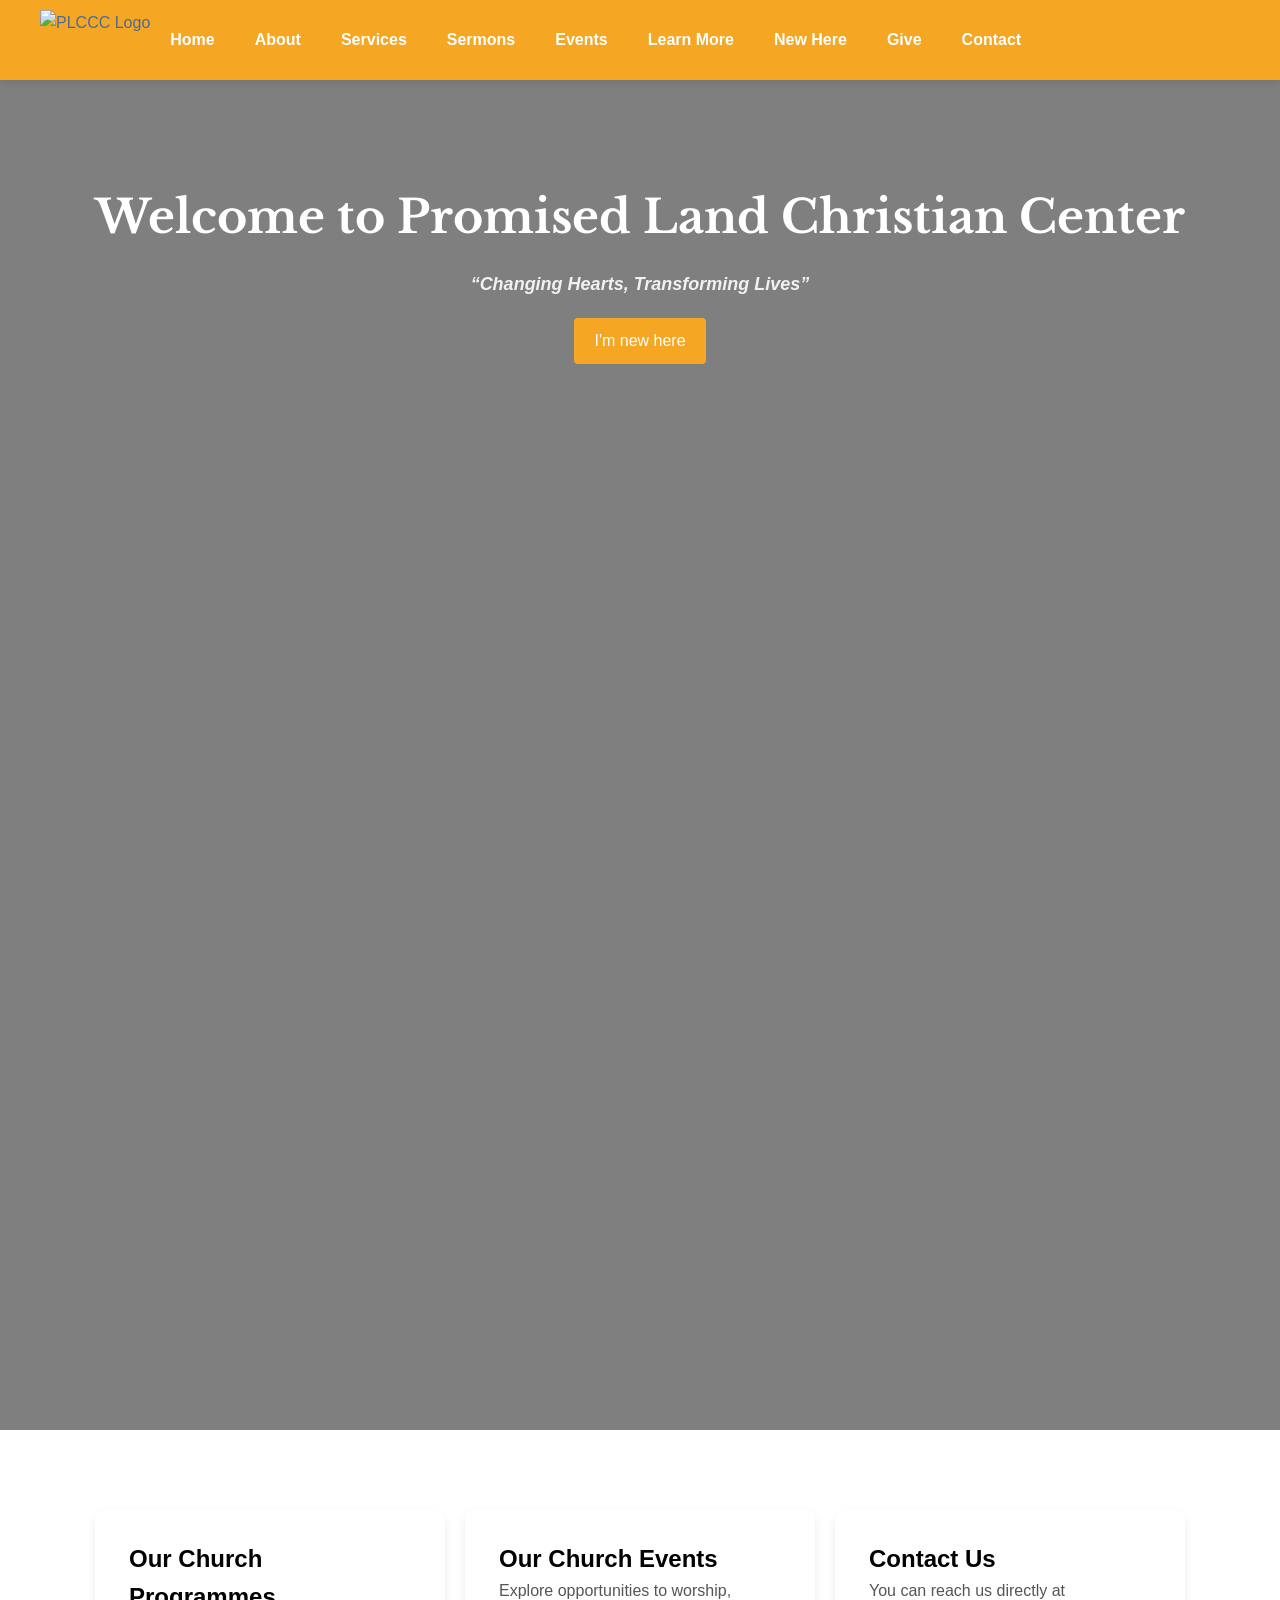
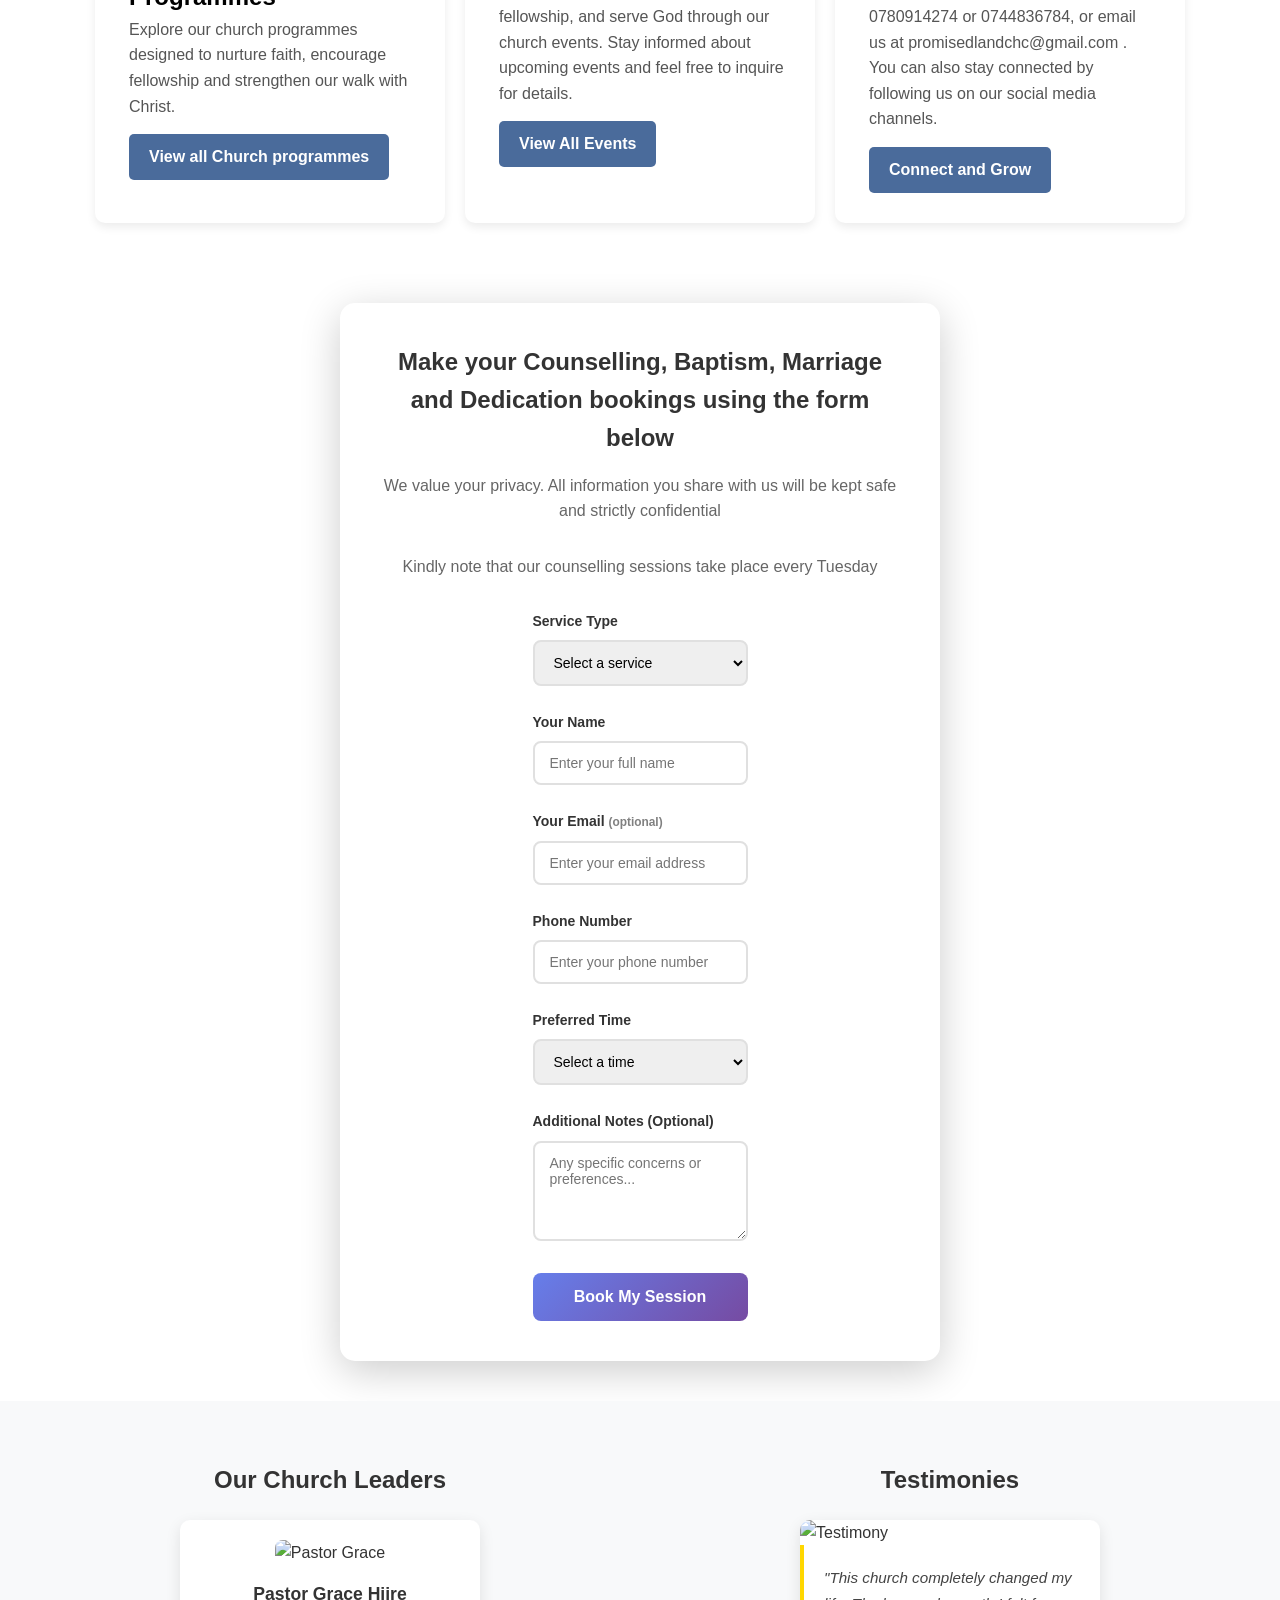
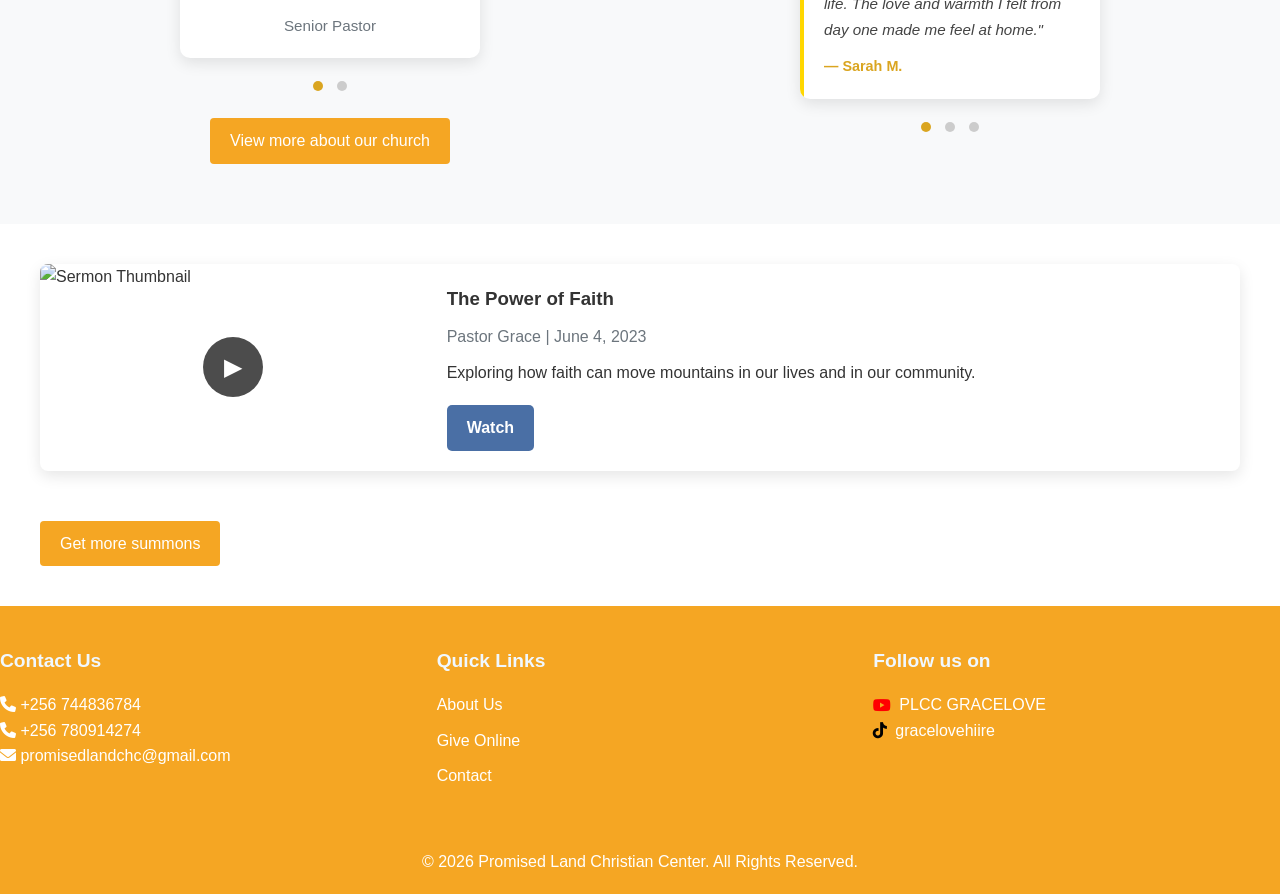
==== commit 81a16749: "Form validation and other changes" ====
--- a/index.html
+++ b/index.html
@@ -113,15 +113,15 @@
                 <label for="childName">Child's Name:</label>
                 <input type="text" id="childName" name="childName">
             </div>
-
-            <div class="form-group">
-                <label for="email">Your Email</label>
-                <input type="email" id="email" name="email" required placeholder="Enter your email address">
-            </div>
-
+            <div class="form-group">
+                <label for="email">Your Email <span style="color: gray; font-size: 0.85em;">(optional)</span></label>
+                <input type="email" id="email" name="email" placeholder="Enter your email address">
+            </div>
             <div class="form-group">
                 <label for="phone">Phone Number</label>
                 <input type="tel" id="phone" name="phone" placeholder="Enter your phone number">
+                <span id="phoneError" style="color: red; font-size: 0.85em; display:none;">Please enter a valid Ugandan
+                    phone number (e.g. 0703331189)</span>
             </div>
 
             <div class="form-group" id="dateGroup">
--- a/style.css
+++ b/style.css
@@ -438,6 +438,22 @@
     }
 }
 
+.fa-youtube {
+    color: #FF0000;
+}
+
+.fa-tiktok {
+    color: #010101;
+}
+
+/*.fa-phone {
+    color: #25D366;
+}
+
+.fa-envelope {
+    color: #EA4335;
+}*/
+
 .read-more-btn {
     color: goldenrod;
     font-weight: 600;
@@ -449,6 +465,15 @@
 
 .read-more-btn:hover {
     color: #b8860b;
+}
+
+.history-img {
+    float: right;
+    width: 250px;
+    height: 300px;
+    margin: 0 0 15px 20px;
+    border-radius: 8px;
+    object-fit: cover;
 }
 
 .animate-hidden {
@@ -1309,20 +1334,70 @@
     display: flex;
     gap: 15px;
     margin-top: 20px;
-}
-
-.watch-button,
-.listen-button,
-.notes-button {
-    padding: 8px 15px;
+    flex-wrap: wrap;
+    /* so they wrap on small screens */
+}
+
+.watch-button {
+    display: inline-block;
+    /* key fix — removes full-width stretching */
+    padding: 10px 20px;
+    background-color: #4a6fa5;
+    color: white;
+    text-decoration: none;
     border-radius: 5px;
-    font-weight: 600;
-}
-
-.watch-button {
-    background-color: var(--primary-color);
-    color: white;
-}
+    font-weight: bold;
+}
+
+.subscribe-btn {
+    border-radius: 50px;
+    padding: 12px 30px;
+    animation: bounce 1.5s infinite, glow 2s infinite alternate;
+    transition: transform 0.2s ease, box-shadow 0.2s ease;
+    display: inline-block;
+    text-decoration: none;
+    font-weight: bold;
+    letter-spacing: 1px;
+    text-transform: uppercase;
+}
+
+.subscribe-btn:hover {
+    animation: none;
+    transform: scale(1.08);
+    box-shadow: 0 8px 25px rgba(230, 168, 0, 0.6);
+    cursor: pointer;
+}
+
+.subscribe-btn:active {
+    transform: scale(0.95);
+}
+
+@keyframes bounce {
+
+    0%,
+    100% {
+        transform: translateY(0);
+    }
+
+    30% {
+        transform: translateY(-8px);
+    }
+
+    60% {
+        transform: translateY(-4px);
+    }
+}
+
+@keyframes glow {
+    from {
+        box-shadow: 0 0 8px rgba(230, 168, 0, 0.4);
+    }
+
+    to {
+        box-shadow: 0 0 20px rgba(230, 168, 0, 0.9);
+    }
+}
+
 
 .listen-button {
     background-color: var(--accent-color);
@@ -1628,6 +1703,14 @@
     padding: 1.5rem;
     background: #f9f9f9;
     border-radius: 8px;
+    opacity: 0;
+    transform: translateY(30px);
+    transition: opacity 0.6s ease, transform 0.6s ease;
+}
+
+.step.visible {
+    opacity: 1;
+    transform: translateY(0);
 }
 
 .step-number {
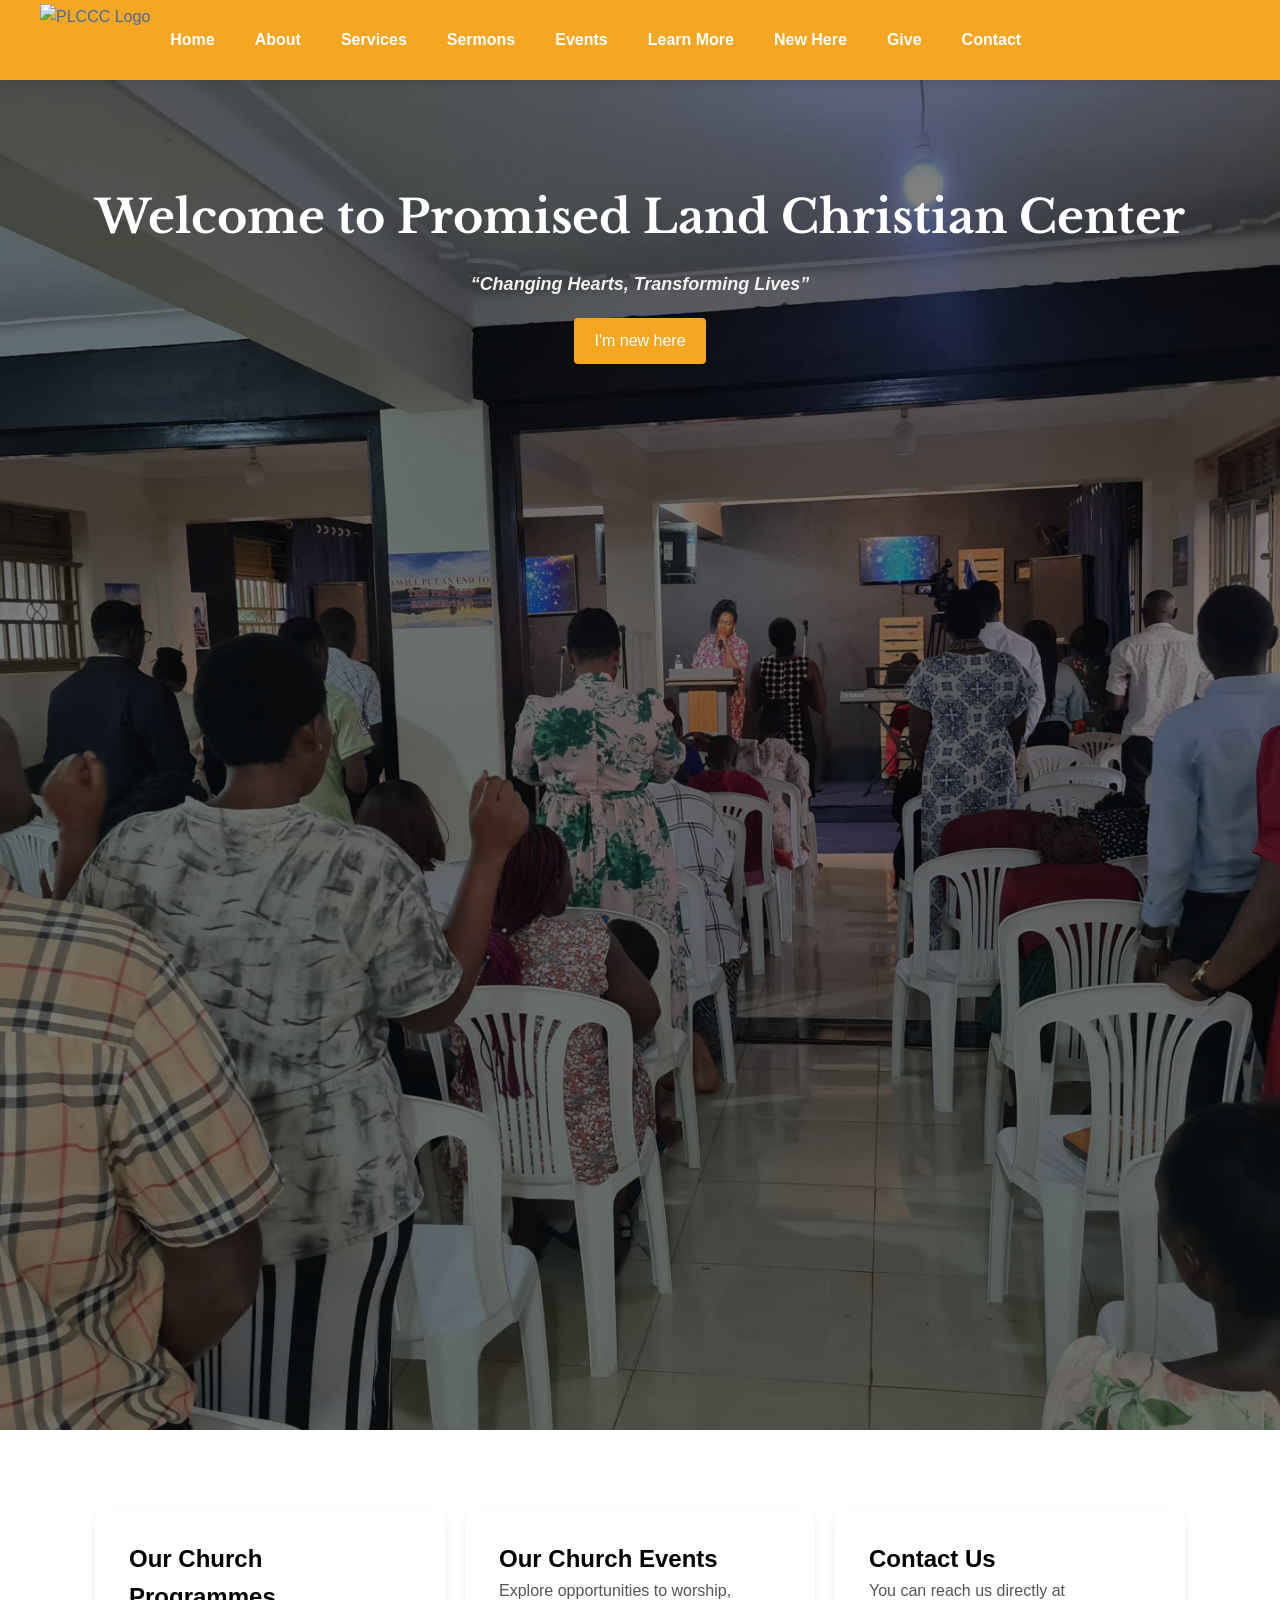
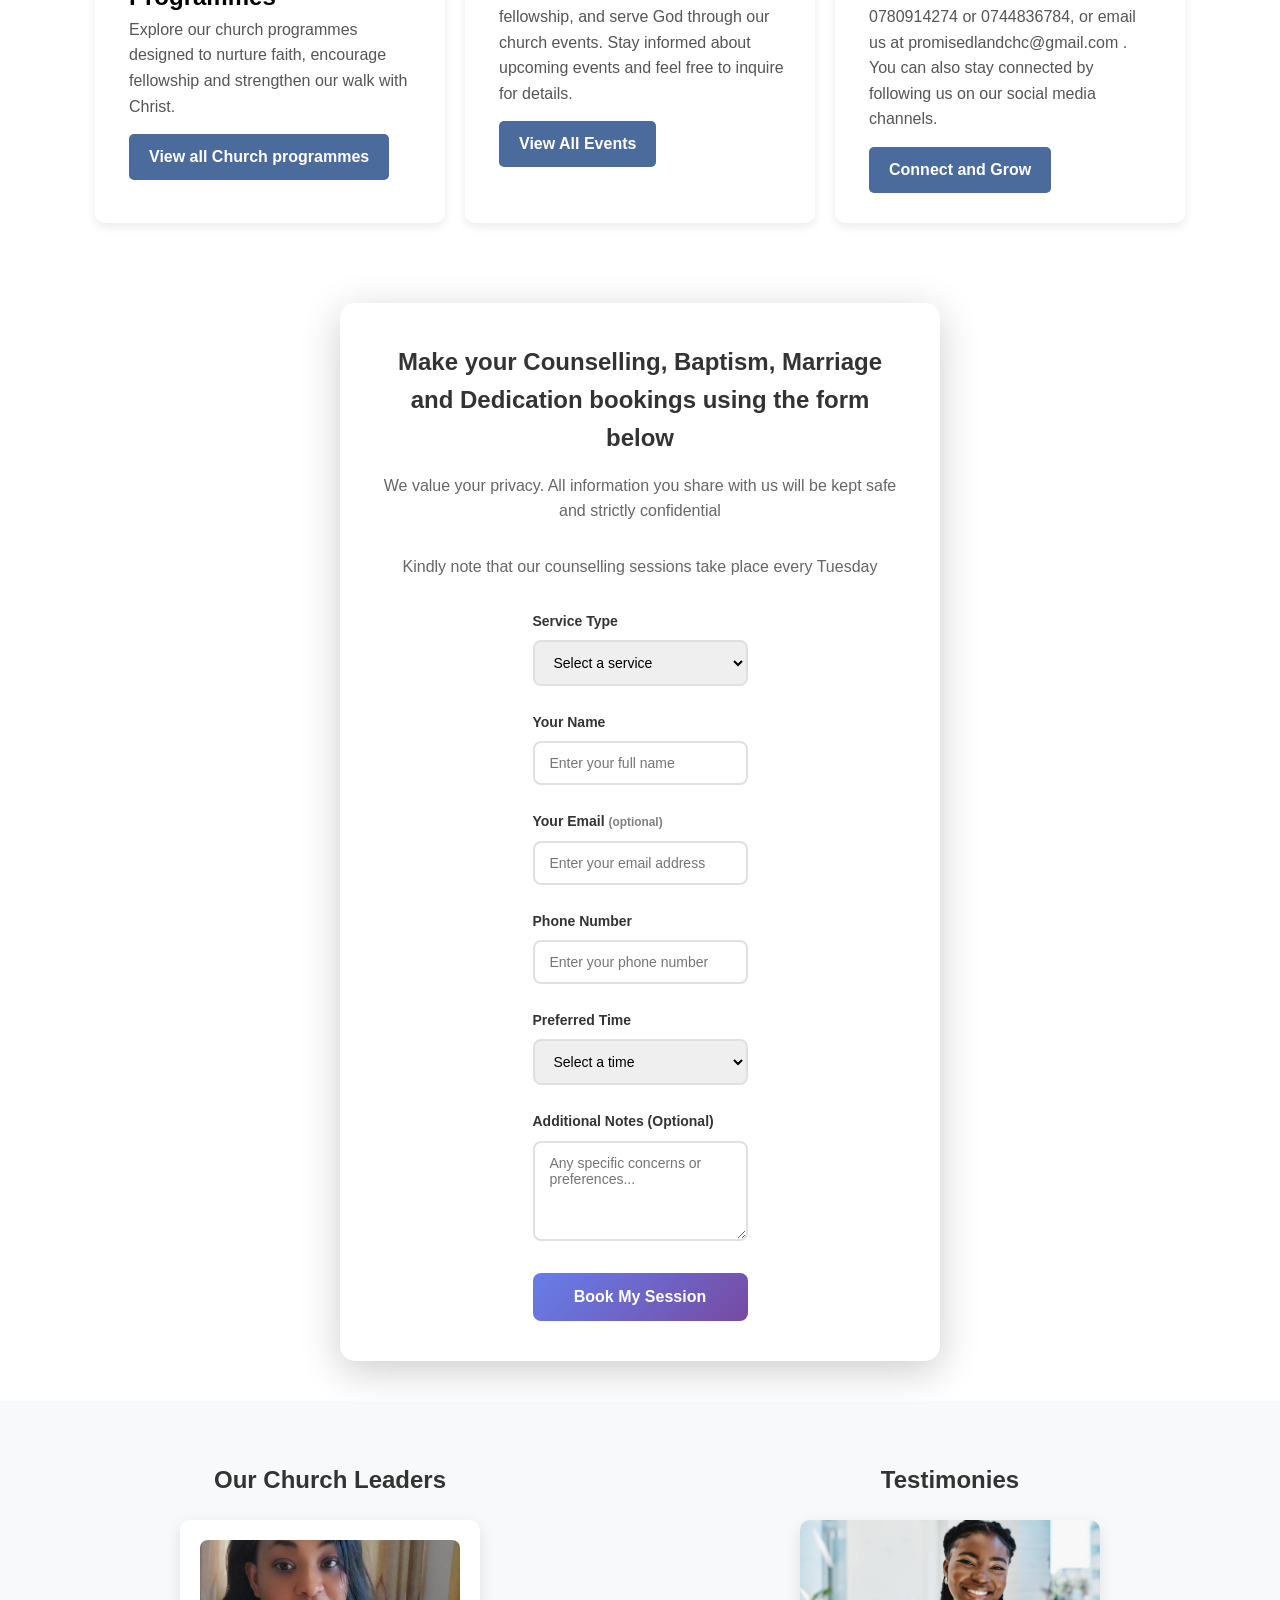
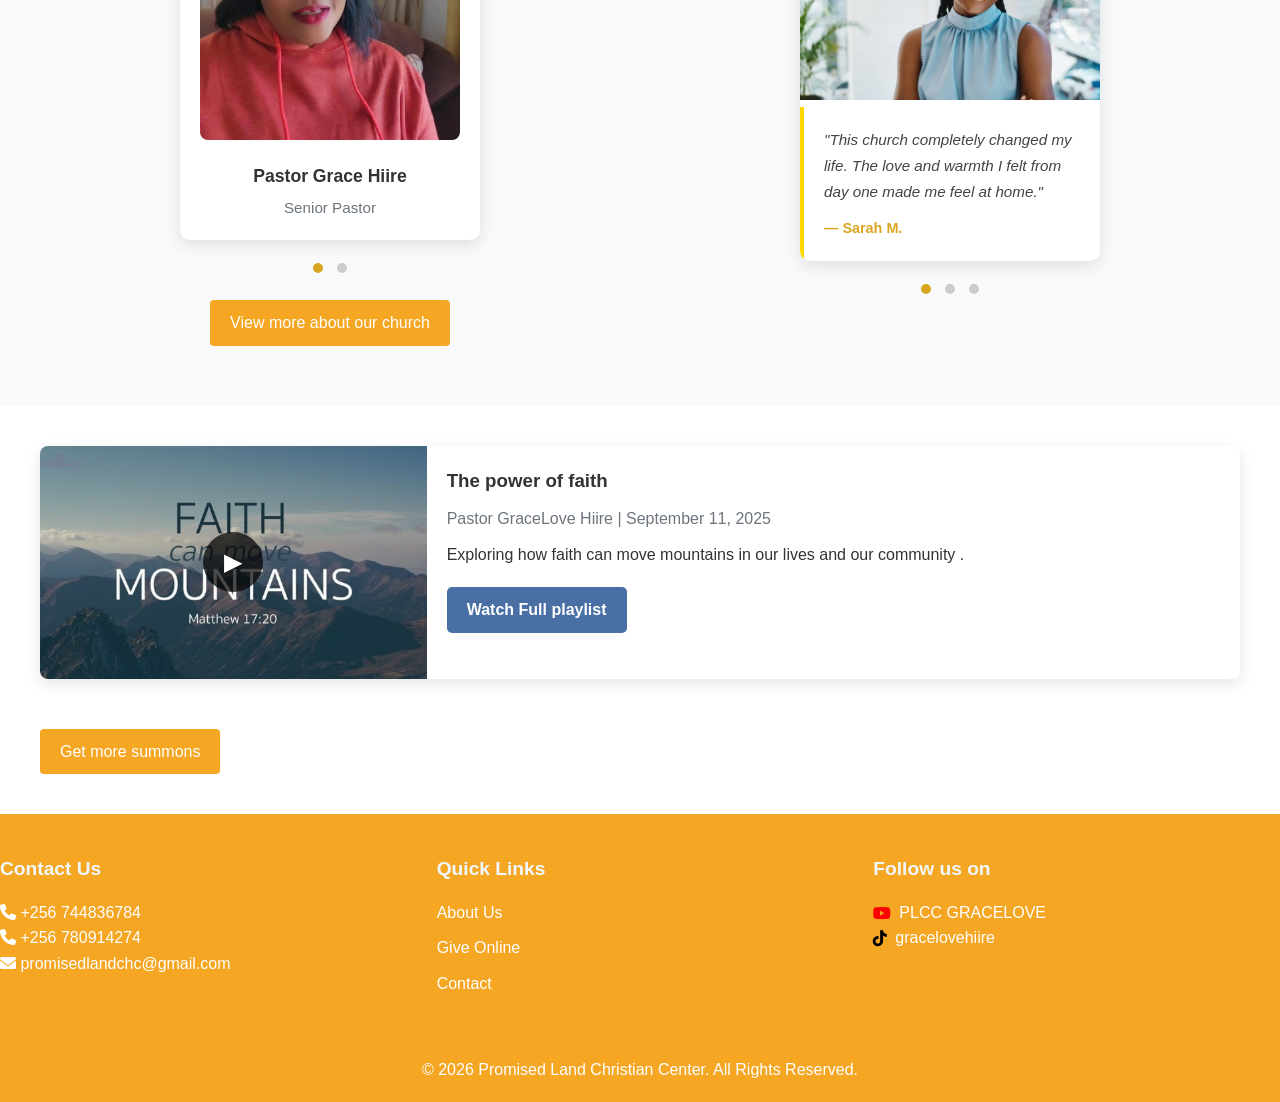
==== commit 65f4d8b7: "html and css file adjustments" ====
--- a/index.html
+++ b/index.html
@@ -22,7 +22,7 @@
 
         <nav class="desktop-nav">
             <div class="logo"><a href="index.html">
-                    <img src="images/mee.png" alt="PLCCC Logo" class="logo">
+                    <img src="images/newlogo.png" alt="PLCCC Logo" class="logo" style="height: 8ch;">
                 </a>
             </div>
             <ul>
@@ -232,18 +232,21 @@
         </div>
     </section>
     <section class="sermon-list">
-        <div class="sermon-item" data-series="faith" data-speaker="john" data-date="2023-06-04">
-            <div class="sermon-thumbnail">
+        <div class="sermon-item" data-series="the power of faith" data-speaker="Pastor GraceLove Hiire"
+            data-date="2025-09-11">
+            <a href="https://www.youtube.com/live/loQt6FfHuEA?si=UwXjpi0wAfAGvSOO" class="sermon-thumbnail"
+                target="_blank" rel="noopener">
                 <img src="images/faith.jpg" alt="Sermon Thumbnail">
                 <div class="play-button">▶</div>
-            </div>
+            </a>
             <div class="sermon-details">
-                <h3>The Power of Faith</h3>
-                <p class="sermon-meta">Pastor Grace | June 4, 2023</p>
-                <p class="sermon-description">Exploring how faith can move mountains in our lives and in our
-                    community.</p>
+                <h3>The power of faith</h3>
+                <p class="sermon-meta">Pastor GraceLove Hiire | September 11, 2025</p>
+                <p class="sermon-description">Exploring how faith can move mountains in our lives and our community
+                    .</p>
                 <div class="sermon-actions">
-                    <a href="#" class="watch-button">Watch</a>
+                    <a href="https://www.youtube.com/live/loQt6FfHuEA?si=UwXjpi0wAfAGvSOO" class="watch-button">Watch
+                        Full playlist</a>
                 </div>
             </div>
         </div>
--- a/style.css
+++ b/style.css
@@ -152,6 +152,7 @@
     z-index: 1000;
 }
 
+
 .mobile-menu-btn {
     display: none;
 }
@@ -500,8 +501,8 @@
 
 .about-leaders-grid {
     display: grid;
-    grid-template-columns: repeat(4, 1fr);
-    gap: 20px;
+    grid-template-columns: repeat(2, 1fr);
+    gap: 30px;
     max-width: 1200px;
     margin: 0 auto;
 }
@@ -511,8 +512,9 @@
     border-radius: 10px;
     box-shadow: 0 5px 15px rgba(0, 0, 0, 0.08);
     overflow: hidden;
-    display: flex;
-    flex-direction: column;
+    display: grid;
+    grid-template-columns: 250px 1fr;
+    align-items: stretch;
     transition: transform 0.3s ease, box-shadow 0.3s ease;
 }
 
@@ -522,21 +524,26 @@
     border-left: 4px solid gold;
 }
 
-.about-leader-card img {
+.about-leader-image img {
     width: 100%;
-    height: 200px;
+    height: 100%;
+    min-height: 280px;
     object-fit: cover;
     object-position: top;
+    display: block;
 }
 
 .about-leader-info {
-    padding: 15px;
+    padding: 20px;
     text-align: left;
     border-top: 3px solid goldenrod;
+    display: flex;
+    flex-direction: column;
+    justify-content: center;
 }
 
 .about-leader-info h3 {
-    font-size: 1rem;
+    font-size: 1.1rem;
     color: #333;
     margin-bottom: 4px;
 }
@@ -544,25 +551,30 @@
 .about-leader-role {
     color: goldenrod;
     font-weight: 600;
-    font-size: 0.85rem;
+    font-size: 0.9rem;
     margin-bottom: 8px;
 }
 
 .about-leader-bio {
     color: #6c757d;
-    font-size: 0.85rem;
+    font-size: 0.9rem;
     line-height: 1.6;
 }
 
 @media (max-width: 1024px) {
     .about-leaders-grid {
-        grid-template-columns: repeat(2, 1fr);
+        grid-template-columns: 1fr;
     }
 }
 
 @media (max-width: 600px) {
-    .about-leaders-grid {
+    .about-leader-card {
         grid-template-columns: 1fr;
+    }
+
+    .about-leader-image img {
+        height: 250px;
+        min-height: unset;
     }
 }
 
@@ -770,6 +782,18 @@
 
 .tiktok-btn i {
     font-size: 1.3rem;
+}
+
+/* YouTube */
+.youtube-btn {
+    background: linear-gradient(45deg, #00f2ea, #ff0050);
+    color: #ff0000;
+    border: 2px solid #ff0000;
+}
+
+.youtube-btn:hover {
+    background: linear-gradient(45deg, #00f2ea, #ff0050);
+    color: white;
 }
 
 .meet-btn {
